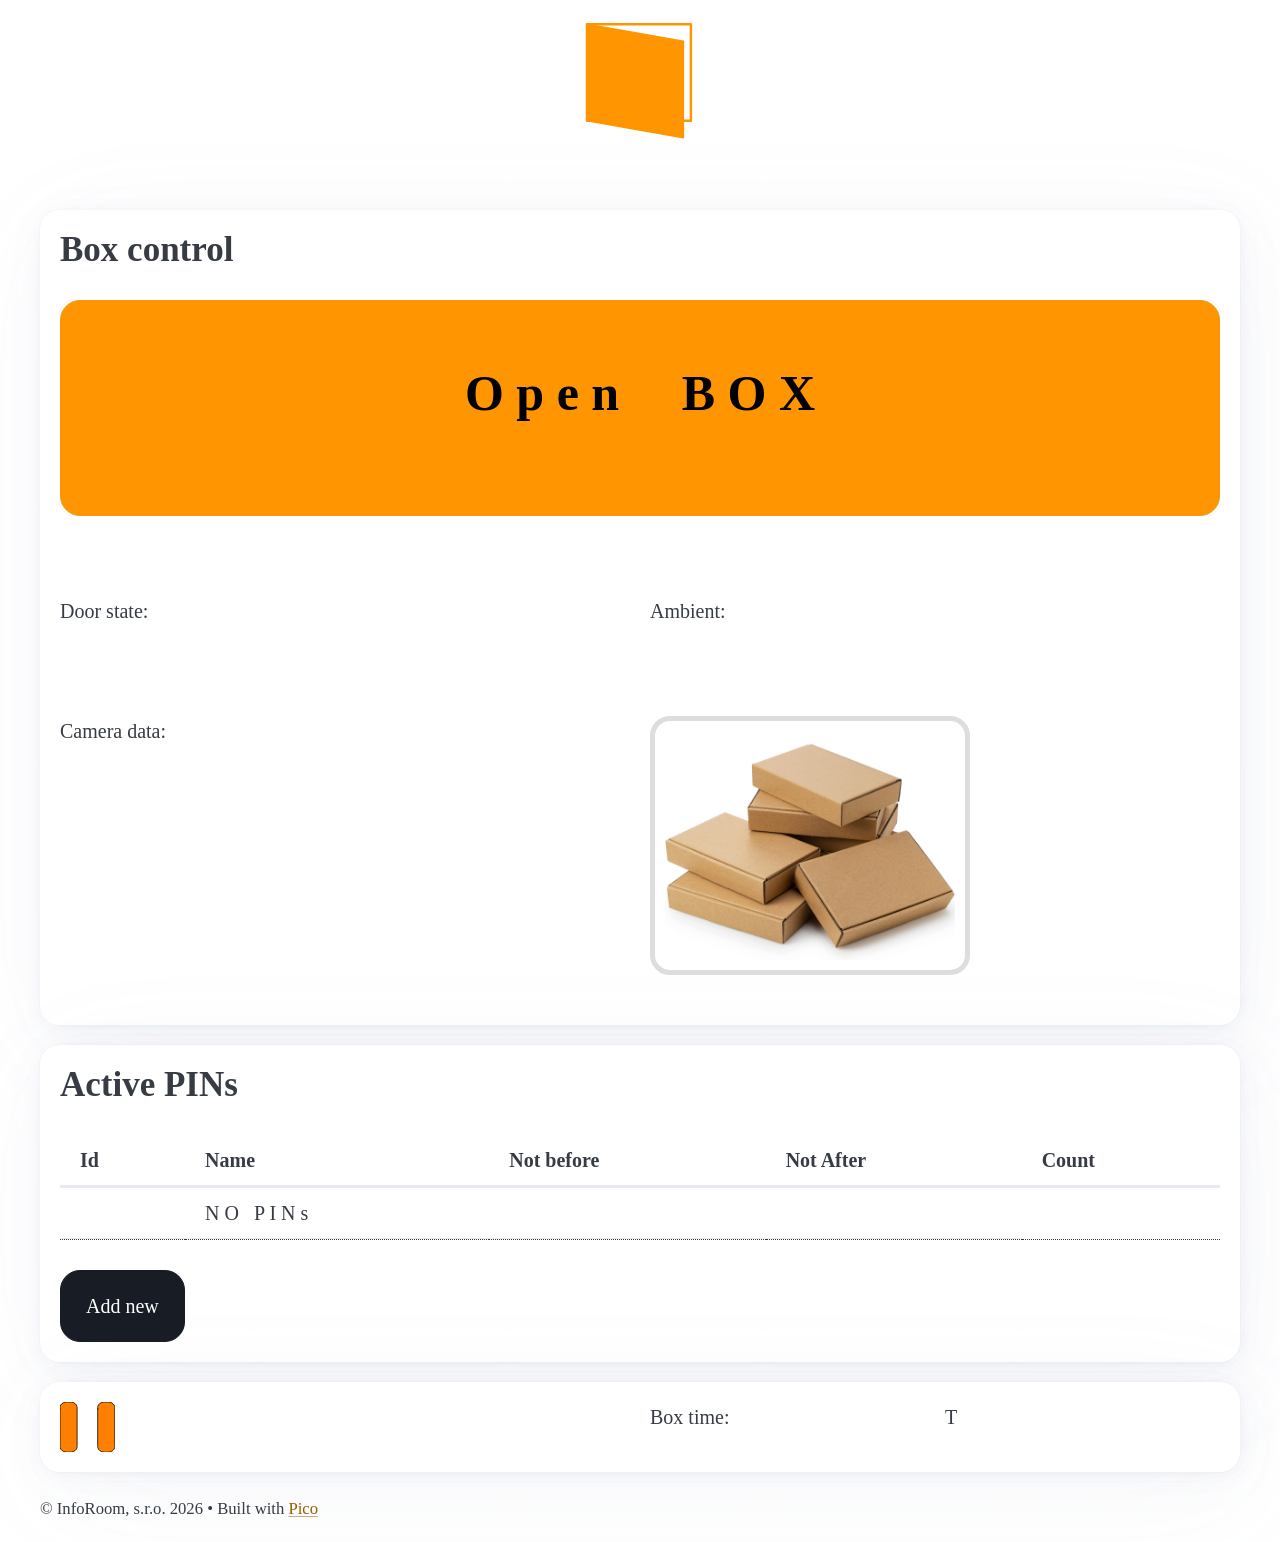
==== UI/index.html @ 1edd1ad0 "UI" ====
<!DOCTYPE html>
<html lang="en">
  <head>
    <meta charset="utf-8">
    <meta name="viewport" content="width=device-width, initial-scale=1">
    <meta name="color-scheme" content="light dark">
    <title>ORANGE box</title>
    <meta name="description" content="Orange box UI v 0.01">
    <link rel="icon" type="image/x-icon" href="./favicon.ico">

    <!-- Pico.css -->
    <link
      rel="stylesheet"
      href="scss/pico.css"
    >

    <style>
        :root {
            --pico-border-radius: 1rem;
            --pico-typography-spacing-vertical: 1.5rem;
            --pico-form-element-spacing-vertical: 1rem;
            --pico-form-element-spacing-horizontal: 1.25rem;
            --pico-font-family: Garamond, serif;
        }
        .camerawindow {
        border: 5px solid #ddd;
        border-radius: 20px;
        padding: 10px;
        width: 320px;
        }
        #pinTable tr td:nth-child(3),
        #pinTable tr th:nth-child(3) {
        display: none;
}
        
 
    </style>
  </head>

  <body>
    <!-- Header -->
    <header class="container">
      <hgroup>
        <center>
        <svg xmlns="http://www.w3.org/2000/svg" width="120" height="120" viewBox="0 0 1080 1080">
            <polygon points="531,906 63,906 63,39 998,39 998,906" fill="none" stroke="rgb(255,149,0)" stroke-width="22" stroke-linejoin="round"/>
            <polygon points="496,982 63,906 63,39 930,192 930,1058" fill="rgb(255,149,0)" stroke="rgb(255,149,0)" stroke-width="15" stroke-linejoin="round"/>
        </svg>

        </center>
      </hgroup>
    </header>
    <!-- ./ Header -->

    <!-- Main -->
    <main class="container">
      <!-- Controls -->
      <section id="Controls">
        <article id="ControlBox">
            <h2>Box control</h2>
			<fieldset id="door_controls"> <! door controls inside only>
            <div class="grid">
			    <button class="primary" data-target="modal-confirm" onclick="toggleModal('modal-confirm')">
                <P style="font-size:3px">&nbsp;</P><P style="font-size:50px"><strong>O&nbsp;p&nbsp;e&nbsp;n&nbsp; &nbsp; &nbsp;B&nbsp;O&nbsp;X</strong></P><P style="font-size:3px">&nbsp;</P>
            </button>
			</div>
			</fieldset>
            <P>&nbsp;</P>
            <div class="grid">
                <div class="grid">
                <P>Door state:</P><P><img id="door_state_closed" src="door_closed.png" hidden alt="Closed"><img id="door_state_open" src="door_open.png" alt="Closed" hidden></P>
                <P>Ambient: </P><P><img id="ambient_state_off" src="light_off.png" hidden alt="Off"><img id="ambient_state_on" src="light_on.png"  hidden alt="Off"></P> 
                </div>
            </div>
            <P>&nbsp;</P>
            <div class="grid">
                <P>Camera data: </P><P><img class="camerawindow" src="camera_mockup.png" width="320"> </P>
            </div>
        </article>
      </section>
      <!-- ./ Controls -->

      <!-- PINs -->
      <section id="tables">
        <article id="pintablearticle">
            <h2>Active PINs</h2>
            <div class="overflow-auto">
            <table role="grid" id="pinTable">
                <col />
                <col />
                <col id="colpin" class="colInvi" />
                <col />
                <col />
                <thead id="pinTableHead">
                <tr> <!--It is necessary to  allign name attribute of columns with id of corresponding modal input-->
                    <th scope="col" name="pinid">Id</th>
                    <th scope="col" name="pinname">Name</th>
                    <th scope="col" name="pinvalue">Value</th>
                    <th scope="col" name="datefrom">Not before</th>
                    <th scope="col" name="dateto">Not After</th>
                    <th scope="col" name="amount">Count</th>
                </tr>
                </thead>
                <tbody id="pinrows" data-tooltip="Click row to show / edit details">
                <tr>
                    <td>&nbsp;</td>
                    <td>N&nbsp;O&nbsp;&nbsp;&nbsp;P&nbsp;I&nbsp;N&nbsp;s</td>
                    <td>&nbsp;</td>
                    <td>&nbsp;</td>
                    <td>&nbsp;</td>
                </tr>  
                </tbody>
            </table>
            </div>
            <button class="contrast" data-target="modal-pin" onclick='toggleModal("modal-pin")'>
              Add new
            </button>

        </article>
      </section>
    <!-- ./ PINs -->

    <!-- TimeBar -->
      <section id="info">
        <article id="pintablearticle">
          <div class="grid">
            <div id="connstate">
              <svg height="50" preserveAspectRatio="xMidYMid meet" xmlns="http://www.w3.org/2000/svg" viewbox="0 0 113 125" id="stateOnline" hidden role="img">
                  <title>Online</title>
                  <path d="m0.00001,14.7645l0,95.87085c0,11.40157 12.62863,18.48738 22.64628,12.70625l83.0655,-47.9348c9.87737,-5.70005 9.87737,-19.71392 0,-25.41397l-83.0655,-47.93509c-10.01765,-5.78091 -22.64628,1.30497 -22.64628,12.70677l0,-0.00001z" stroke="#323232" stroke-width="2" stroke-linecap="round" stroke-linejoin="round" fill="#0c6b0c"/>
              </svg>
              <svg height="50" preserveAspectRatio="xMidYMid meet" xmlns="http://www.w3.org/2000/svg"  viewbox="0 0 137 128" id="stateOffline" hidden role="img">
                  <title>Offline</title>
                  <path fill="#bf0000" stroke-width="2" stroke="#1C274C" d="m0.75,63.75c0,-29.69852 0,-44.54774 9.88517,-53.77384c9.8851,-9.22616 25.79499,-9.22616 57.61483,-9.22616c31.8195,0 47.72992,0 57.61462,9.22616c9.88538,9.2261 9.88538,24.07532 9.88538,53.77384c0,29.6982 0,44.54793 -9.88538,53.77365c-9.8847,9.22635 -25.79512,9.22635 -57.61462,9.22635c-31.81984,0 -47.72972,0 -57.61483,-9.22635c-9.88517,-9.22572 -9.88517,-24.07545 -9.88517,-53.77365z"/>
              </svg>
              <svg height="50" preserveAspectRatio="xMidYMid meet" xmlns="http://www.w3.org/2000/svg" viewbox="0 0 143 130" fill="none"  id="statePause" role="img">
                  <title>Unknown</title>
                    <path fill="#ff7f00" stroke-linejoin="round" stroke-linecap="round" stroke-width="2" stroke="#000000" d="m97.97125,18.10953l0,94.16954c0,3.3662 0,5.04894 0.34201,6.44844c1.40544,5.74724 6.92568,10.24202 13.99208,11.3851c1.72073,0.27816 3.78971,0.27816 7.92855,0.27816c4.13795,0 6.21494,0 7.93567,-0.27816c7.0664,-1.14307 12.58931,-5.63786 13.99475,-11.3851c0.33934,-1.38719 0.33934,-3.05327 0.33934,-6.36007l0,-94.34651c0,-3.30694 0,-4.97577 -0.33934,-6.36289c-1.40544,-5.74717 -6.93191,-10.23652 -13.99831,-11.37966c-1.72073,-0.27838 -3.78971,-0.27838 -7.92855,-0.27838c-4.13884,0 -6.21138,0 -7.93211,0.27838c-7.0664,1.14315 -12.58663,5.6325 -13.99208,11.37966c-0.34201,1.39943 -0.34201,3.08557 -0.34201,6.45148z"/>
                    <path fill="#ff7f00" stroke-linejoin="round" stroke-linecap="round" stroke-width="2" stroke="#000000" d="m0,18.10953l0,94.16954c0,3.3662 0,5.04894 0.34228,6.44844c1.40553,5.74724 6.92532,10.24202 13.99163,11.3851c1.72064,0.27816 3.78988,0.27816 7.92837,0.27816c4.13839,0 6.21556,0 7.93621,-0.27816c7.06631,-1.14307 12.58913,-5.63786 13.99466,-11.3851c0.33925,-1.38719 0.33925,-3.05327 0.33925,-6.36007l0,-94.34651c0,-3.30694 0,-4.97577 -0.33925,-6.36289c-1.40553,-5.74717 -6.93236,-10.23652 -13.99858,-11.37966c-1.72073,-0.27838 -3.78997,-0.27838 -7.92837,-0.27838c-4.13839,0 -6.21164,0 -7.93229,0.27838c-7.06631,1.14315 -12.5861,5.6325 -13.99163,11.37966c-0.34228,1.39943 -0.34228,3.08557 -0.34228,6.45148z"/>
              </svg>
            </div>
            <div id="lastresult"></div>
                    Box time: <div id="boxtime" > T </div>
          </div>
        </article>
      </section>
    <!-- ./ TimeBar -->

      
     
    <!-- Footer -->
    <footer class="container">
      <small>&copy InfoRoom, s.r.o. 2026 • Built with <a href="https://picocss.com">Pico</a>
      
        </small>
    </footer>
    <!-- ./ Footer -->

    <!-- Modal confirm -->
    <dialog id="modal-confirm">
      <article>
        <header>
          <button
            aria-label="Close"
            rel="prev"
            data-target="modal-confirm"
            onclick="toggleModal('modal-confirm')"
          ></button>
          <h3>Really open?</h3>
        </header>
         <form id="confirmForm">
            <div class="grid">
            <input type="hidden" name="_command_" id="_command_" value="opendoor" > <br>
            <input type="hidden" name="doornum" id="doornum" value="0">
            </div>
        <p>
          Be sure there is somebody next to the BOX. You can NOT close it otherwise.
        </p>
		 <div class="grid">
                  <div>
                    <label for="presence">Presence Code</label>
                    <input
                    type="text"
                    name="presence"
                    id="presence"
                    placeholder="Presence code"
                    aria-label="presence presence"
					value="X"
					disabled="true"
                    >
                  </div>
                  <div align="center">
                    <label for="checkbox-presence">Verify Code</label>
                    <input type="checkbox" id="checkbox-presence" name="checkbox-presence" onclick= togglePresence(event) >
                  </div>

                </div>
        <footer>
          <button
            role="button"
            class="secondary"
            data-target="modal-confirm"
            onclick="toggleModal('modal-confirm')"            
          >
            Cancel</button
          ><button autofocus data-target="modal-confirm" id="buttonconfirm" onclick="submitModal(event)">
            Confirm
          </button>
        </form>
        </footer>
      </article>
    </dialog>
    <!-- ./ Modal PIN -->
    <dialog id="modal-pin">
      <article>
        <header>
          <button
            aria-label="Close"
            rel="prev"
            data-target="modal-pin"
            onclick="toggleModal('modal-pin')"
          ></button>
          <h3>PIN details</h3>
        </header>
            <form id="pinForm" autocomplete="off">
                <input type="hidden" name ="_command_", id="_command_" value="set_pin">
                <input type="hidden" name="pinid" id="pinid" value="0">
                <div class="grid">
                  <div>
                    <label for="pinname">PIN name</label>
                    <input
                    type="text"
                    name="pinname"
                    id="pinname"
                    placeholder="PIN name"
                    aria-label="name name"
                    required
                    >
                  </div>
                  <div>
                    <label for="pinvalue">PIN value</label>
                    <input
                    type="number"
                    maxlength="8"
                    id = "pinvalue";
                    name="pinvalue"
                    placeholder="PIN value"
                    aria-label="PIN value"
                    required
                    >
                  </div>
                </div>
                <div class="grid">
                  <div>
                    <label for="amount">Use #</label>
                    <input
                    type="number"
                    name="amount"
                    id="amount"
                    min="-1"
                    max="99"
                    placeholder="1"
                    aria-label="Amount"
                    aria-invalid=""
                    value="-1"
                    disabled
                    required
                    >
                  </div>
                  <div align="center">
                    <label for="checkbox-unlimited">Unlimited</label>
                    <input type="checkbox" id="checkbox-unlimited" name="checkbox-unlimited" onclick= toggleCount(event) checked>
                  </div>
                  <div>
                    <label for="btnpropose">&nbsp;</label>
                    <button  class="contrast" type="button" id="btnpropose" onclick="getPin(event)">Propose</button>
                  </div>
                </div>
                <div class="grid">
                  <div>
                    <label for="datefrom">Not before</label>
                    <input
                    type="date"
                    name="date from"
                    id="datefrom"
                    placeholder="Date from"
                    aria-label="Date from"
                    autocomplete="date"
                    >
                  </div>
                  <div>
                    <label for="dateto">Not after</label>
                    <input
                    type="date"
                    name="date to"
                    id="dateto"
                    placeholder="Date to"
                    aria-label="Date to"
                    autocomplete="date"
                    >
                  </div>
                </div>
                <!--<button type="submit">Subscribe</button>-->
                <div class="grid">
                <button id="savebutton" type="button" data-target="modal-pin" onclick="submitModal(event)">Save</button>
                <button id="deletebutton" type="button" data-target="modal-pin" onclick="submitModal(event)" class="secondary">Delete</button>
                <button id="cancelbutton" type="button" autofocus data-target="modal-pin" onclick="toggleModal('modal-pin')" class="secondary">Cancel</button>
                </div>
            </form>
        </article>
    </dialog>
	<!-- ./ Modal Code -->
	<dialog id="modal-code">
      <article>
        <header>
          <button
            aria-label="Close"
            rel="prev"
            data-target="modal-code"
            onclick="toggleModal('modal-code')"
          ></button>
          <h3>PIN details</h3>
        </header>
            <form id="codeForm" autocomplete="off">
                <input type="hidden" name ="_command_", id="_command_" value="set_code">
                <input type="hidden" name="codeid" id="codeid" value="0">
                <div class="grid">
                  <div>
                    <label for="pinname">Code name</label>
                    <input
                    type="text"
                    name="pinname"
                    id="pinname"
                    placeholder="PIN name"
                    aria-label="name name"
                    required
                    >
                  </div>
                  <div>
                    <label for="pinvalue">Code value</label>
                    <input
                    type="number"
                    maxlength="8"
                    id = "pinvalue";
                    name="pinvalue"
                    placeholder="PIN value"
                    aria-label="PIN value"
                    required
                    >
                  </div>
                </div>
                <div class="grid">
                  <div>
                    <label for="datefrom">Not before</label>
                    <input
                    type="date"
                    name="date from"
                    id="datefrom"
                    placeholder="Date from"
                    aria-label="Date from"
                    autocomplete="date"
                    >
                  </div>
                  <div>
                    <label for="dateto">Not after</label>
                    <input
                    type="date"
                    name="date to"
                    id="dateto"
                    placeholder="Date to"
                    aria-label="Date to"
                    autocomplete="date"
                    >
                  </div>
                </div>
                <!--<button type="submit">Subscribe</button>-->
                <div class="grid">
                <button id="savebutton" type="button" data-target="modal-code" onclick="submitModal(event)">Save</button>
                <button id="deletebutton" type="button" data-target="modal-code" onclick="submitModal(event)" class="secondary">Delete</button>
                <button id="cancelbutton" type="button" autofocus data-target="modal-pin" onclick="toggleModal('modal-code')" class="secondary">Cancel</button>
                </div>
            </form>
        </article>
    </dialog>

    
    <!-- Mechanize -->
    <script src="js/modal.js"></script>
    <script src="js/pingenerator.js"></script>
    <script src="js/clicktable.js"></script>
    <script src="js/websoc.js"></script>
    <script>
        const pinsInTable = 15;
        const connIds = ["stateOffline", "statePause", "stateOnline"];
		const 
        let doorState = 0;
        let lastConnectionState = 1;
        const checkboxUnlimited = document.getElementById("checkbox-unlimited");
		const checkboxPresence = document.getElementById("checkbox-presence");
		
        let pinForm = document.forms["pinForm"];
        const deadTimeout = 80;       //seconds from last messsage
        const unknownTimeout = 40;       //seconds from last messsage
        var boxClockDrift = 0;
        const dateFormat = "YYYY-MM-DD hh:mm";
		const pinType = ["ctPin", "ctCode"];

      function connectionCheck () {
        let currentDelay = Date.now() - lastContact;
        let newConnectionState = connectionState;
        if ( newConnectionState < 2 && currentDelay > unknownTimeout * 1000 ){
          newConnectionState = 1;
        }
        if ( currentDelay  > deadTimeout * 1000 ){
          newConnectionState = 0;
        }
        console.log("ConCheck: " + newConnectionState + " / " + lastContact);
        if ( newConnectionState != lastConnectionState) {
          lastConnectionState = newConnectionState;
          for (let idx = 0; idx < connIds.length; idx++){
            console.log("-->" + connIds[idx]);
            if (idx == newConnectionState) {
                console.log ("==> " +  connIds[idx])
                document.getElementById(connIds[idx]).removeAttribute('hidden');
            } else {
               document.getElementById(connIds[idx]).setAttribute('hidden', true);
            }
          }
        }
      }
      function stateUpdater () {
        connectionCheck();
		boxClockDrift = 0;
        for (let idx = 0; idx < driftPoolLength; idx++){
          boxClockDrift = boxClockDrift + driftPool[idx];
        }
		boxClockDrift = boxClockDrift / driftPoolLength;
        const hDate = new Date( Date.now() + boxClockDrift );
        const year = hDate.getFullYear();
        const month = String(hDate.getMonth() + 1).padStart(2, '0'); // 0-based → 1-based, pad with leading zero
        const day = String(hDate.getDate()).padStart(2, '0');
        const hours = String(hDate.getHours()).padStart(2, '0');
        const minutes = String(hDate.getMinutes()).padStart(2, '0');
        const seconds = String(hDate.getSeconds()).padStart(2, '0');
        var bDate = 
          dateFormat.replace('YYYY', year)
            .replace('MM', month)
            .replace('DD', day)
            .replace('hh', hours)
            .replace('mm', minutes) // Note: 'MM' is reused for minutes (matches common formatting)
            .replace('SS', seconds);
        document.getElementById("boxtime").innerHTML= bDate;
      }

      function getCreds (firstCredId, credCount, type) {		
        const data = {};  
        data["pinId"] = firstCredId;
        data["pinCount"] = credCount;
		data["pinType"]= pinType[type];
        postFormData(data, "get_pins");        
      }
      function getPinPager (actPinId, pinCount) {
        const data = {};  
        data["pinId"] = actPinId;
        data["pinCount"] = pinCount;
        postFormData(data, "get_pager");
      }
      function getDoorState (doorNum) {
        const data = {};  
        data["doornum"] = doorNum;
        postFormData(data, "get_door");
      }
      function getAmbientState (lightNum) {
        const data = {};  
        data["lightId"] = lightNum;
        postFormData(data, "get_ambient");
      }
      function getStatusContent () {
        const data = {};  
        data["dummy"] = "-"
        postFormData(data, "get_status");
      }

      // Disables/enables Count input according to Unlimitewd checkbox
      function toggleCount(event){
        unlimitedState = !checkboxUnlimited.checked;
        if (unlimitedState) {
          document.getElementById('amount').disabled = false;
          document.getElementById('amount').value = "1";
        } else {
          document.getElementById('amount').disabled = true;
          document.getElementById('amount').value = "-1";
        };
      }
      function togglePresence(event){
		verifyPresence = checkboxPresence.checked;
        if (verifyPresence) {
          document.getElementById('presence').disabled = false;
          document.getElementById('presence').value = "";
        } else {
          document.getElementById('presence').disabled = true;
          document.getElementById('presence').value = "X";
        };
      }

                 
      function initializePage(){
        getCreds(0, pinsInTable, 1);
		getCreds(0, pinsInTable, 2);
        getPinPager(0,pinsInTable);
        getDoorState(0);
        getAmbientState(0);
        getStatusContent();
        addRowHandlers();
        window.setInterval (stateUpdater, 2000);
      };

      window.onload=initializePage();
      
    </script>
  </body>
</html>
---- UI/scss/pico.css ----
@charset "UTF-8";
/*!
 * Pico CSS ✨ v2.1.1 (https://picocss.com)
 * Copyright 2019-2025 - Licensed under MIT
 */
/**
 * Styles
 */
:root,
:host {
  --pico-font-family-emoji: "Apple Color Emoji", "Segoe UI Emoji", "Segoe UI Symbol", "Noto Color Emoji";
  --pico-font-family-sans-serif: system-ui, "Segoe UI", Roboto, Oxygen, Ubuntu, Cantarell, Helvetica, Arial, "Helvetica Neue", sans-serif, var(--pico-font-family-emoji);
  --pico-font-family-monospace: ui-monospace, SFMono-Regular, "SF Mono", Menlo, Consolas, "Liberation Mono", monospace, var(--pico-font-family-emoji);
  --pico-font-family: var(--pico-font-family-sans-serif);
  --pico-line-height: 1.5;
  --pico-font-weight: 400;
  --pico-font-size: 100%;
  --pico-text-underline-offset: 0.1rem;
  --pico-border-radius: 0.25rem;
  --pico-border-width: 0.0625rem;
  --pico-outline-width: 0.125rem;
  --pico-transition: 0.2s ease-in-out;
  --pico-spacing: 1rem;
  --pico-typography-spacing-vertical: 1rem;
  --pico-block-spacing-vertical: var(--pico-spacing);
  --pico-block-spacing-horizontal: var(--pico-spacing);
  --pico-grid-column-gap: var(--pico-spacing);
  --pico-grid-row-gap: var(--pico-spacing);
  --pico-form-element-spacing-vertical: 0.75rem;
  --pico-form-element-spacing-horizontal: 1rem;
  --pico-group-box-shadow: 0 0 0 rgba(0, 0, 0, 0);
  --pico-group-box-shadow-focus-with-button: 0 0 0 var(--pico-outline-width) var(--pico-primary-focus);
  --pico-group-box-shadow-focus-with-input: 0 0 0 0.0625rem var(--pico-form-element-border-color);
  --pico-modal-overlay-backdrop-filter: blur(0.375rem);
  --pico-nav-element-spacing-vertical: 1rem;
  --pico-nav-element-spacing-horizontal: 0.5rem;
  --pico-nav-link-spacing-vertical: 0.5rem;
  --pico-nav-link-spacing-horizontal: 0.5rem;
  --pico-nav-breadcrumb-divider: ">";
  --pico-icon-checkbox: url("data:image/svg+xml,%3Csvg xmlns='http://www.w3.org/2000/svg' width='24' height='24' viewBox='0 0 24 24' fill='none' stroke='rgb(255, 255, 255)' stroke-width='4' stroke-linecap='round' stroke-linejoin='round'%3E%3Cpolyline points='20 6 9 17 4 12'%3E%3C/polyline%3E%3C/svg%3E");
  --pico-icon-minus: url("data:image/svg+xml,%3Csvg xmlns='http://www.w3.org/2000/svg' width='24' height='24' viewBox='0 0 24 24' fill='none' stroke='rgb(255, 255, 255)' stroke-width='4' stroke-linecap='round' stroke-linejoin='round'%3E%3Cline x1='5' y1='12' x2='19' y2='12'%3E%3C/line%3E%3C/svg%3E");
  --pico-icon-chevron: url("data:image/svg+xml,%3Csvg xmlns='http://www.w3.org/2000/svg' width='24' height='24' viewBox='0 0 24 24' fill='none' stroke='rgb(136, 145, 164)' stroke-width='2' stroke-linecap='round' stroke-linejoin='round'%3E%3Cpolyline points='6 9 12 15 18 9'%3E%3C/polyline%3E%3C/svg%3E");
  --pico-icon-date: url("data:image/svg+xml,%3Csvg xmlns='http://www.w3.org/2000/svg' width='24' height='24' viewBox='0 0 24 24' fill='none' stroke='rgb(136, 145, 164)' stroke-width='2' stroke-linecap='round' stroke-linejoin='round'%3E%3Crect x='3' y='4' width='18' height='18' rx='2' ry='2'%3E%3C/rect%3E%3Cline x1='16' y1='2' x2='16' y2='6'%3E%3C/line%3E%3Cline x1='8' y1='2' x2='8' y2='6'%3E%3C/line%3E%3Cline x1='3' y1='10' x2='21' y2='10'%3E%3C/line%3E%3C/svg%3E");
  --pico-icon-time: url("data:image/svg+xml,%3Csvg xmlns='http://www.w3.org/2000/svg' width='24' height='24' viewBox='0 0 24 24' fill='none' stroke='rgb(136, 145, 164)' stroke-width='2' stroke-linecap='round' stroke-linejoin='round'%3E%3Ccircle cx='12' cy='12' r='10'%3E%3C/circle%3E%3Cpolyline points='12 6 12 12 16 14'%3E%3C/polyline%3E%3C/svg%3E");
  --pico-icon-close: url("data:image/svg+xml,%3Csvg xmlns='http://www.w3.org/2000/svg' width='24' height='24' viewBox='0 0 24 24' fill='none' stroke='rgb(136, 145, 164)' stroke-width='3' stroke-linecap='round' stroke-linejoin='round'%3E%3Cline x1='18' y1='6' x2='6' y2='18'%3E%3C/line%3E%3Cline x1='6' y1='6' x2='18' y2='18'%3E%3C/line%3E%3C/svg%3E");
  --pico-icon-loading: url("data:image/svg+xml,%3Csvg fill='none' height='24' width='24' viewBox='0 0 24 24' xmlns='http://www.w3.org/2000/svg' %3E%3Cstyle%3E g %7B animation: rotate 2s linear infinite; transform-origin: center center; %7D circle %7B stroke-dasharray: 75,100; stroke-dashoffset: -5; animation: dash 1.5s ease-in-out infinite; stroke-linecap: round; %7D @keyframes rotate %7B 0%25 %7B transform: rotate(0deg); %7D 100%25 %7B transform: rotate(360deg); %7D %7D @keyframes dash %7B 0%25 %7B stroke-dasharray: 1,100; stroke-dashoffset: 0; %7D 50%25 %7B stroke-dasharray: 44.5,100; stroke-dashoffset: -17.5; %7D 100%25 %7B stroke-dasharray: 44.5,100; stroke-dashoffset: -62; %7D %7D %3C/style%3E%3Cg%3E%3Ccircle cx='12' cy='12' r='10' fill='none' stroke='rgb(136, 145, 164)' stroke-width='4' /%3E%3C/g%3E%3C/svg%3E");
}
@media (min-width: 576px) {
  :root,
  :host {
    --pico-font-size: 106.25%;
  }
}
@media (min-width: 768px) {
  :root,
  :host {
    --pico-font-size: 112.5%;
  }
}
@media (min-width: 1024px) {
  :root,
  :host {
    --pico-font-size: 118.75%;
  }
}
@media (min-width: 1280px) {
  :root,
  :host {
    --pico-font-size: 125%;
  }
}
@media (min-width: 1536px) {
  :root,
  :host {
    --pico-font-size: 131.25%;
  }
}

a {
  --pico-text-decoration: underline;
}
a.secondary, a.contrast {
  --pico-text-decoration: underline;
}

small {
  --pico-font-size: 0.875em;
}

h1,
h2,
h3,
h4,
h5,
h6 {
  --pico-font-weight: 700;
}

h1 {
  --pico-font-size: 2rem;
  --pico-line-height: 1.125;
  --pico-typography-spacing-top: 3rem;
}

h2 {
  --pico-font-size: 1.75rem;
  --pico-line-height: 1.15;
  --pico-typography-spacing-top: 2.625rem;
}

h3 {
  --pico-font-size: 1.5rem;
  --pico-line-height: 1.175;
  --pico-typography-spacing-top: 2.25rem;
}

h4 {
  --pico-font-size: 1.25rem;
  --pico-line-height: 1.2;
  --pico-typography-spacing-top: 1.874rem;
}

h5 {
  --pico-font-size: 1.125rem;
  --pico-line-height: 1.225;
  --pico-typography-spacing-top: 1.6875rem;
}

h6 {
  --pico-font-size: 1rem;
  --pico-line-height: 1.25;
  --pico-typography-spacing-top: 1.5rem;
}

thead th,
thead td,
tfoot th,
tfoot td {
  --pico-font-weight: 600;
  --pico-border-width: 0.1875rem;
}

input:not([type=submit],
[type=button],
[type=reset],
[type=checkbox],
[type=radio],
[type=file]),
:where(select, textarea) {
  --pico-outline-width: 0.0625rem;
}

[type=search] {
  --pico-border-radius: 5rem;
}

[type=checkbox],
[type=radio] {
  --pico-border-width: 0.125rem;
}

[type=checkbox][role=switch] {
  --pico-border-width: 0.1875rem;
}

[role=search] {
  --pico-border-radius: 5rem;
}

[role=search]:has(button.secondary:focus,
[type=submit].secondary:focus,
[type=button].secondary:focus,
[role=button].secondary:focus),
[role=group]:has(button.secondary:focus,
[type=submit].secondary:focus,
[type=button].secondary:focus,
[role=button].secondary:focus) {
  --pico-group-box-shadow-focus-with-button: 0 0 0 var(--pico-outline-width) var(--pico-secondary-focus);
}
[role=search]:has(button.contrast:focus,
[type=submit].contrast:focus,
[type=button].contrast:focus,
[role=button].contrast:focus),
[role=group]:has(button.contrast:focus,
[type=submit].contrast:focus,
[type=button].contrast:focus,
[role=button].contrast:focus) {
  --pico-group-box-shadow-focus-with-button: 0 0 0 var(--pico-outline-width) var(--pico-contrast-focus);
}
[role=search] button,
[role=search] [type=submit],
[role=search] [type=button],
[role=search] [role=button],
[role=group] button,
[role=group] [type=submit],
[role=group] [type=button],
[role=group] [role=button] {
  --pico-form-element-spacing-horizontal: 2rem;
}

details summary[role=button]:not(.outline)::after {
  filter: brightness(0) invert(1);
}

[aria-busy=true]:not(input, select, textarea):is(button, [type=submit], [type=button], [type=reset], [role=button]):not(.outline)::before {
  filter: brightness(0) invert(0);
}

/**
 * Color schemes
 */
[data-theme=light],
:root:not([data-theme=dark]),
:host(:not([data-theme=dark])) {
  color-scheme: light;
  --pico-background-color: #fff;
  --pico-color: #373c44;
  --pico-text-selection-color: rgba(210, 122, 1, 0.25);
  --pico-muted-color: #646b79;
  --pico-muted-border-color: rgb(231, 234, 239.5);
  --pico-primary: #9c5900;
  --pico-primary-background: #ff9500;
  --pico-primary-border: var(--pico-primary-background);
  --pico-primary-underline: rgba(156, 89, 0, 0.5);
  --pico-primary-hover: #7a4400;
  --pico-primary-hover-background: #e48500;
  --pico-primary-hover-border: var(--pico-primary-hover-background);
  --pico-primary-hover-underline: var(--pico-primary-hover);
  --pico-primary-focus: rgba(210, 122, 1, 0.5);
  --pico-primary-inverse: #000;
  --pico-secondary: #5d6b89;
  --pico-secondary-background: #525f7a;
  --pico-secondary-border: var(--pico-secondary-background);
  --pico-secondary-underline: rgba(93, 107, 137, 0.5);
  --pico-secondary-hover: #48536b;
  --pico-secondary-hover-background: #48536b;
  --pico-secondary-hover-border: var(--pico-secondary-hover-background);
  --pico-secondary-hover-underline: var(--pico-secondary-hover);
  --pico-secondary-focus: rgba(93, 107, 137, 0.25);
  --pico-secondary-inverse: #fff;
  --pico-contrast: #181c25;
  --pico-contrast-background: #181c25;
  --pico-contrast-border: var(--pico-contrast-background);
  --pico-contrast-underline: rgba(24, 28, 37, 0.5);
  --pico-contrast-hover: #000;
  --pico-contrast-hover-background: #000;
  --pico-contrast-hover-border: var(--pico-contrast-hover-background);
  --pico-contrast-hover-underline: var(--pico-secondary-hover);
  --pico-contrast-focus: rgba(93, 107, 137, 0.25);
  --pico-contrast-inverse: #fff;
  --pico-box-shadow: 0.0145rem 0.029rem 0.174rem rgba(129, 145, 181, 0.01698), 0.0335rem 0.067rem 0.402rem rgba(129, 145, 181, 0.024), 0.0625rem 0.125rem 0.75rem rgba(129, 145, 181, 0.03), 0.1125rem 0.225rem 1.35rem rgba(129, 145, 181, 0.036), 0.2085rem 0.417rem 2.502rem rgba(129, 145, 181, 0.04302), 0.5rem 1rem 6rem rgba(129, 145, 181, 0.06), 0 0 0 0.0625rem rgba(129, 145, 181, 0.015);
  --pico-h1-color: #2d3138;
  --pico-h2-color: #373c44;
  --pico-h3-color: #424751;
  --pico-h4-color: #4d535e;
  --pico-h5-color: #5c6370;
  --pico-h6-color: #646b79;
  --pico-mark-background-color: rgb(252.5, 230.5, 191.5);
  --pico-mark-color: #0f1114;
  --pico-ins-color: rgb(28.5, 105.5, 84);
  --pico-del-color: rgb(136, 56.5, 53);
  --pico-blockquote-border-color: var(--pico-muted-border-color);
  --pico-blockquote-footer-color: var(--pico-muted-color);
  --pico-button-box-shadow: 0 0 0 rgba(0, 0, 0, 0);
  --pico-button-hover-box-shadow: 0 0 0 rgba(0, 0, 0, 0);
  --pico-table-border-color: var(--pico-muted-border-color);
  --pico-table-row-stripped-background-color: rgba(111, 120, 135, 0.0375);
  --pico-form-element-background-color: rgb(251, 251.5, 252.25);
  --pico-form-element-selected-background-color: #dfe3eb;
  --pico-form-element-border-color: #cfd5e2;
  --pico-form-element-color: #23262c;
  --pico-form-element-placeholder-color: var(--pico-muted-color);
  --pico-form-element-active-background-color: #fff;
  --pico-form-element-active-border-color: var(--pico-primary-border);
  --pico-form-element-focus-color: var(--pico-primary-border);
  --pico-form-element-disabled-opacity: 0.5;
  --pico-form-element-invalid-border-color: rgb(183.5, 105.5, 106.5);
  --pico-form-element-invalid-active-border-color: rgb(200.25, 79.25, 72.25);
  --pico-form-element-invalid-focus-color: var(--pico-form-element-invalid-active-border-color);
  --pico-form-element-valid-border-color: rgb(76, 154.5, 137.5);
  --pico-form-element-valid-active-border-color: rgb(39, 152.75, 118.75);
  --pico-form-element-valid-focus-color: var(--pico-form-element-valid-active-border-color);
  --pico-switch-background-color: #bfc7d9;
  --pico-switch-checked-background-color: var(--pico-primary-background);
  --pico-switch-color: #fff;
  --pico-switch-thumb-box-shadow: 0 0 0.5rem rgba(0, 0, 0, 0.25);
  --pico-range-border-color: #dfe3eb;
  --pico-range-active-border-color: #bfc7d9;
  --pico-range-thumb-border-color: var(--pico-background-color);
  --pico-range-thumb-color: var(--pico-secondary-background);
  --pico-range-thumb-active-color: var(--pico-primary-background);
  --pico-accordion-border-color: var(--pico-muted-border-color);
  --pico-accordion-active-summary-color: var(--pico-primary-hover);
  --pico-accordion-close-summary-color: var(--pico-color);
  --pico-accordion-open-summary-color: var(--pico-muted-color);
  --pico-card-background-color: var(--pico-background-color);
  --pico-card-border-color: var(--pico-muted-border-color);
  --pico-card-box-shadow: var(--pico-box-shadow);
  --pico-card-sectioning-background-color: rgb(251, 251.5, 252.25);
  --pico-loading-spinner-opacity: 0.5;
  --pico-modal-overlay-background-color: rgba(232, 234, 237, 0.75);
  --pico-tooltip-background-color: var(--pico-contrast-background);
  --pico-tooltip-color: var(--pico-contrast-inverse);
  --pico-icon-valid: url("data:image/svg+xml,%3Csvg xmlns='http://www.w3.org/2000/svg' width='24' height='24' viewBox='0 0 24 24' fill='none' stroke='rgb(76, 154.5, 137.5)' stroke-width='2' stroke-linecap='round' stroke-linejoin='round'%3E%3Cpolyline points='20 6 9 17 4 12'%3E%3C/polyline%3E%3C/svg%3E");
  --pico-icon-invalid: url("data:image/svg+xml,%3Csvg xmlns='http://www.w3.org/2000/svg' width='24' height='24' viewBox='0 0 24 24' fill='none' stroke='rgb(200.25, 79.25, 72.25)' stroke-width='2' stroke-linecap='round' stroke-linejoin='round'%3E%3Ccircle cx='12' cy='12' r='10'%3E%3C/circle%3E%3Cline x1='12' y1='8' x2='12' y2='12'%3E%3C/line%3E%3Cline x1='12' y1='16' x2='12.01' y2='16'%3E%3C/line%3E%3C/svg%3E");
}
[data-theme=light] input:is([type=submit],
[type=button],
[type=reset],
[type=checkbox],
[type=radio],
[type=file]),
:root:not([data-theme=dark]) input:is([type=submit],
[type=button],
[type=reset],
[type=checkbox],
[type=radio],
[type=file]),
:host(:not([data-theme=dark])) input:is([type=submit],
[type=button],
[type=reset],
[type=checkbox],
[type=radio],
[type=file]) {
  --pico-form-element-focus-color: var(--pico-primary-focus);
}

@media only screen and (prefers-color-scheme: dark) {
  :root:not([data-theme]),
  :host(:not([data-theme])) {
    color-scheme: dark;
    --pico-background-color: rgb(19, 22.5, 30.5);
    --pico-color: #c2c7d0;
    --pico-text-selection-color: rgba(228, 133, 0, 0.1875);
    --pico-muted-color: #7b8495;
    --pico-muted-border-color: #202632;
    --pico-primary: #e48500;
    --pico-primary-background: #ff9500;
    --pico-primary-border: var(--pico-primary-background);
    --pico-primary-underline: rgba(228, 133, 0, 0.5);
    --pico-primary-hover: #ffa23a;
    --pico-primary-hover-background: #ffa23a;
    --pico-primary-hover-border: var(--pico-primary-hover-background);
    --pico-primary-hover-underline: var(--pico-primary-hover);
    --pico-primary-focus: rgba(228, 133, 0, 0.375);
    --pico-primary-inverse: #000;
    --pico-secondary: #969eaf;
    --pico-secondary-background: #525f7a;
    --pico-secondary-border: var(--pico-secondary-background);
    --pico-secondary-underline: rgba(150, 158, 175, 0.5);
    --pico-secondary-hover: #b3b9c5;
    --pico-secondary-hover-background: #5d6b89;
    --pico-secondary-hover-border: var(--pico-secondary-hover-background);
    --pico-secondary-hover-underline: var(--pico-secondary-hover);
    --pico-secondary-focus: rgba(144, 158, 190, 0.25);
    --pico-secondary-inverse: #fff;
    --pico-contrast: #dfe3eb;
    --pico-contrast-background: #eff1f4;
    --pico-contrast-border: var(--pico-contrast-background);
    --pico-contrast-underline: rgba(223, 227, 235, 0.5);
    --pico-contrast-hover: #fff;
    --pico-contrast-hover-background: #fff;
    --pico-contrast-hover-border: var(--pico-contrast-hover-background);
    --pico-contrast-hover-underline: var(--pico-contrast-hover);
    --pico-contrast-focus: rgba(207, 213, 226, 0.25);
    --pico-contrast-inverse: #000;
    --pico-box-shadow: 0.0145rem 0.029rem 0.174rem rgba(7, 8.5, 12, 0.01698), 0.0335rem 0.067rem 0.402rem rgba(7, 8.5, 12, 0.024), 0.0625rem 0.125rem 0.75rem rgba(7, 8.5, 12, 0.03), 0.1125rem 0.225rem 1.35rem rgba(7, 8.5, 12, 0.036), 0.2085rem 0.417rem 2.502rem rgba(7, 8.5, 12, 0.04302), 0.5rem 1rem 6rem rgba(7, 8.5, 12, 0.06), 0 0 0 0.0625rem rgba(7, 8.5, 12, 0.015);
    --pico-h1-color: #f0f1f3;
    --pico-h2-color: #e0e3e7;
    --pico-h3-color: #c2c7d0;
    --pico-h4-color: #b3b9c5;
    --pico-h5-color: #a4acba;
    --pico-h6-color: #8891a4;
    --pico-mark-background-color: #014063;
    --pico-mark-color: #fff;
    --pico-ins-color: #62af9a;
    --pico-del-color: rgb(205.5, 126, 123);
    --pico-blockquote-border-color: var(--pico-muted-border-color);
    --pico-blockquote-footer-color: var(--pico-muted-color);
    --pico-button-box-shadow: 0 0 0 rgba(0, 0, 0, 0);
    --pico-button-hover-box-shadow: 0 0 0 rgba(0, 0, 0, 0);
    --pico-table-border-color: var(--pico-muted-border-color);
    --pico-table-row-stripped-background-color: rgba(111, 120, 135, 0.0375);
    --pico-form-element-background-color: rgb(28, 33, 43.5);
    --pico-form-element-selected-background-color: #2a3140;
    --pico-form-element-border-color: #2a3140;
    --pico-form-element-color: #e0e3e7;
    --pico-form-element-placeholder-color: #8891a4;
    --pico-form-element-active-background-color: rgb(26, 30.5, 40.25);
    --pico-form-element-active-border-color: var(--pico-primary-border);
    --pico-form-element-focus-color: var(--pico-primary-border);
    --pico-form-element-disabled-opacity: 0.5;
    --pico-form-element-invalid-border-color: rgb(149.5, 74, 80);
    --pico-form-element-invalid-active-border-color: rgb(183.25, 63.5, 59);
    --pico-form-element-invalid-focus-color: var(--pico-form-element-invalid-active-border-color);
    --pico-form-element-valid-border-color: #2a7b6f;
    --pico-form-element-valid-active-border-color: rgb(22, 137, 105.5);
    --pico-form-element-valid-focus-color: var(--pico-form-element-valid-active-border-color);
    --pico-switch-background-color: #333c4e;
    --pico-switch-checked-background-color: var(--pico-primary-background);
    --pico-switch-color: #fff;
    --pico-switch-thumb-box-shadow: 0 0 0.5rem rgba(0, 0, 0, 0.25);
    --pico-range-border-color: #202632;
    --pico-range-active-border-color: #2a3140;
    --pico-range-thumb-border-color: var(--pico-background-color);
    --pico-range-thumb-color: var(--pico-secondary-background);
    --pico-range-thumb-active-color: var(--pico-primary-background);
    --pico-accordion-border-color: var(--pico-muted-border-color);
    --pico-accordion-active-summary-color: var(--pico-primary-hover);
    --pico-accordion-close-summary-color: var(--pico-color);
    --pico-accordion-open-summary-color: var(--pico-muted-color);
    --pico-card-background-color: #181c25;
    --pico-card-border-color: var(--pico-card-background-color);
    --pico-card-box-shadow: var(--pico-box-shadow);
    --pico-card-sectioning-background-color: rgb(26, 30.5, 40.25);
    --pico-loading-spinner-opacity: 0.5;
    --pico-modal-overlay-background-color: rgba(7.5, 8.5, 10, 0.75);
    --pico-tooltip-background-color: var(--pico-contrast-background);
    --pico-tooltip-color: var(--pico-contrast-inverse);
    --pico-icon-valid: url("data:image/svg+xml,%3Csvg xmlns='http://www.w3.org/2000/svg' width='24' height='24' viewBox='0 0 24 24' fill='none' stroke='rgb(42, 123, 111)' stroke-width='2' stroke-linecap='round' stroke-linejoin='round'%3E%3Cpolyline points='20 6 9 17 4 12'%3E%3C/polyline%3E%3C/svg%3E");
    --pico-icon-invalid: url("data:image/svg+xml,%3Csvg xmlns='http://www.w3.org/2000/svg' width='24' height='24' viewBox='0 0 24 24' fill='none' stroke='rgb(149.5, 74, 80)' stroke-width='2' stroke-linecap='round' stroke-linejoin='round'%3E%3Ccircle cx='12' cy='12' r='10'%3E%3C/circle%3E%3Cline x1='12' y1='8' x2='12' y2='12'%3E%3C/line%3E%3Cline x1='12' y1='16' x2='12.01' y2='16'%3E%3C/line%3E%3C/svg%3E");
  }
  :root:not([data-theme]) input:is([type=submit],
  [type=button],
  [type=reset],
  [type=checkbox],
  [type=radio],
  [type=file]),
  :host(:not([data-theme])) input:is([type=submit],
  [type=button],
  [type=reset],
  [type=checkbox],
  [type=radio],
  [type=file]) {
    --pico-form-element-focus-color: var(--pico-primary-focus);
  }
  :root:not([data-theme]) details summary[role=button].contrast:not(.outline)::after,
  :host(:not([data-theme])) details summary[role=button].contrast:not(.outline)::after {
    filter: brightness(0);
  }
  :root:not([data-theme]) [aria-busy=true]:not(input, select, textarea).contrast:is(button,
  [type=submit],
  [type=button],
  [type=reset],
  [role=button]):not(.outline)::before,
  :host(:not([data-theme])) [aria-busy=true]:not(input, select, textarea).contrast:is(button,
  [type=submit],
  [type=button],
  [type=reset],
  [role=button]):not(.outline)::before {
    filter: brightness(0);
  }
}
[data-theme=dark] {
  color-scheme: dark;
  --pico-background-color: rgb(19, 22.5, 30.5);
  --pico-color: #c2c7d0;
  --pico-text-selection-color: rgba(228, 133, 0, 0.1875);
  --pico-muted-color: #7b8495;
  --pico-muted-border-color: #202632;
  --pico-primary: #e48500;
  --pico-primary-background: #ff9500;
  --pico-primary-border: var(--pico-primary-background);
  --pico-primary-underline: rgba(228, 133, 0, 0.5);
  --pico-primary-hover: #ffa23a;
  --pico-primary-hover-background: #ffa23a;
  --pico-primary-hover-border: var(--pico-primary-hover-background);
  --pico-primary-hover-underline: var(--pico-primary-hover);
  --pico-primary-focus: rgba(228, 133, 0, 0.375);
  --pico-primary-inverse: #000;
  --pico-secondary: #969eaf;
  --pico-secondary-background: #525f7a;
  --pico-secondary-border: var(--pico-secondary-background);
  --pico-secondary-underline: rgba(150, 158, 175, 0.5);
  --pico-secondary-hover: #b3b9c5;
  --pico-secondary-hover-background: #5d6b89;
  --pico-secondary-hover-border: var(--pico-secondary-hover-background);
  --pico-secondary-hover-underline: var(--pico-secondary-hover);
  --pico-secondary-focus: rgba(144, 158, 190, 0.25);
  --pico-secondary-inverse: #fff;
  --pico-contrast: #dfe3eb;
  --pico-contrast-background: #eff1f4;
  --pico-contrast-border: var(--pico-contrast-background);
  --pico-contrast-underline: rgba(223, 227, 235, 0.5);
  --pico-contrast-hover: #fff;
  --pico-contrast-hover-background: #fff;
  --pico-contrast-hover-border: var(--pico-contrast-hover-background);
  --pico-contrast-hover-underline: var(--pico-contrast-hover);
  --pico-contrast-focus: rgba(207, 213, 226, 0.25);
  --pico-contrast-inverse: #000;
  --pico-box-shadow: 0.0145rem 0.029rem 0.174rem rgba(7, 8.5, 12, 0.01698), 0.0335rem 0.067rem 0.402rem rgba(7, 8.5, 12, 0.024), 0.0625rem 0.125rem 0.75rem rgba(7, 8.5, 12, 0.03), 0.1125rem 0.225rem 1.35rem rgba(7, 8.5, 12, 0.036), 0.2085rem 0.417rem 2.502rem rgba(7, 8.5, 12, 0.04302), 0.5rem 1rem 6rem rgba(7, 8.5, 12, 0.06), 0 0 0 0.0625rem rgba(7, 8.5, 12, 0.015);
  --pico-h1-color: #f0f1f3;
  --pico-h2-color: #e0e3e7;
  --pico-h3-color: #c2c7d0;
  --pico-h4-color: #b3b9c5;
  --pico-h5-color: #a4acba;
  --pico-h6-color: #8891a4;
  --pico-mark-background-color: #014063;
  --pico-mark-color: #fff;
  --pico-ins-color: #62af9a;
  --pico-del-color: rgb(205.5, 126, 123);
  --pico-blockquote-border-color: var(--pico-muted-border-color);
  --pico-blockquote-footer-color: var(--pico-muted-color);
  --pico-button-box-shadow: 0 0 0 rgba(0, 0, 0, 0);
  --pico-button-hover-box-shadow: 0 0 0 rgba(0, 0, 0, 0);
  --pico-table-border-color: var(--pico-muted-border-color);
  --pico-table-row-stripped-background-color: rgba(111, 120, 135, 0.0375);
  --pico-form-element-background-color: rgb(28, 33, 43.5);
  --pico-form-element-selected-background-color: #2a3140;
  --pico-form-element-border-color: #2a3140;
  --pico-form-element-color: #e0e3e7;
  --pico-form-element-placeholder-color: #8891a4;
  --pico-form-element-active-background-color: rgb(26, 30.5, 40.25);
  --pico-form-element-active-border-color: var(--pico-primary-border);
  --pico-form-element-focus-color: var(--pico-primary-border);
  --pico-form-element-disabled-opacity: 0.5;
  --pico-form-element-invalid-border-color: rgb(149.5, 74, 80);
  --pico-form-element-invalid-active-border-color: rgb(183.25, 63.5, 59);
  --pico-form-element-invalid-focus-color: var(--pico-form-element-invalid-active-border-color);
  --pico-form-element-valid-border-color: #2a7b6f;
  --pico-form-element-valid-active-border-color: rgb(22, 137, 105.5);
  --pico-form-element-valid-focus-color: var(--pico-form-element-valid-active-border-color);
  --pico-switch-background-color: #333c4e;
  --pico-switch-checked-background-color: var(--pico-primary-background);
  --pico-switch-color: #fff;
  --pico-switch-thumb-box-shadow: 0 0 0.5rem rgba(0, 0, 0, 0.25);
  --pico-range-border-color: #202632;
  --pico-range-active-border-color: #2a3140;
  --pico-range-thumb-border-color: var(--pico-background-color);
  --pico-range-thumb-color: var(--pico-secondary-background);
  --pico-range-thumb-active-color: var(--pico-primary-background);
  --pico-accordion-border-color: var(--pico-muted-border-color);
  --pico-accordion-active-summary-color: var(--pico-primary-hover);
  --pico-accordion-close-summary-color: var(--pico-color);
  --pico-accordion-open-summary-color: var(--pico-muted-color);
  --pico-card-background-color: #181c25;
  --pico-card-border-color: var(--pico-card-background-color);
  --pico-card-box-shadow: var(--pico-box-shadow);
  --pico-card-sectioning-background-color: rgb(26, 30.5, 40.25);
  --pico-loading-spinner-opacity: 0.5;
  --pico-modal-overlay-background-color: rgba(7.5, 8.5, 10, 0.75);
  --pico-tooltip-background-color: var(--pico-contrast-background);
  --pico-tooltip-color: var(--pico-contrast-inverse);
  --pico-icon-valid: url("data:image/svg+xml,%3Csvg xmlns='http://www.w3.org/2000/svg' width='24' height='24' viewBox='0 0 24 24' fill='none' stroke='rgb(42, 123, 111)' stroke-width='2' stroke-linecap='round' stroke-linejoin='round'%3E%3Cpolyline points='20 6 9 17 4 12'%3E%3C/polyline%3E%3C/svg%3E");
  --pico-icon-invalid: url("data:image/svg+xml,%3Csvg xmlns='http://www.w3.org/2000/svg' width='24' height='24' viewBox='0 0 24 24' fill='none' stroke='rgb(149.5, 74, 80)' stroke-width='2' stroke-linecap='round' stroke-linejoin='round'%3E%3Ccircle cx='12' cy='12' r='10'%3E%3C/circle%3E%3Cline x1='12' y1='8' x2='12' y2='12'%3E%3C/line%3E%3Cline x1='12' y1='16' x2='12.01' y2='16'%3E%3C/line%3E%3C/svg%3E");
}
[data-theme=dark] input:is([type=submit],
[type=button],
[type=reset],
[type=checkbox],
[type=radio],
[type=file]) {
  --pico-form-element-focus-color: var(--pico-primary-focus);
}
[data-theme=dark] details summary[role=button].contrast:not(.outline)::after {
  filter: brightness(0);
}
[data-theme=dark] [aria-busy=true]:not(input, select, textarea).contrast:is(button,
[type=submit],
[type=button],
[type=reset],
[role=button]):not(.outline)::before {
  filter: brightness(0);
}

progress,
[type=checkbox],
[type=radio],
[type=range] {
  accent-color: var(--pico-primary);
}

/**
 * Document
 * Content-box & Responsive typography
 */
*,
*::before,
*::after {
  box-sizing: border-box;
  background-repeat: no-repeat;
}

::before,
::after {
  text-decoration: inherit;
  vertical-align: inherit;
}

:where(:root),
:where(:host) {
  -webkit-tap-highlight-color: transparent;
  -webkit-text-size-adjust: 100%;
  -moz-text-size-adjust: 100%;
       text-size-adjust: 100%;
  background-color: var(--pico-background-color);
  color: var(--pico-color);
  font-weight: var(--pico-font-weight);
  font-size: var(--pico-font-size);
  line-height: var(--pico-line-height);
  font-family: var(--pico-font-family);
  text-underline-offset: var(--pico-text-underline-offset);
  text-rendering: optimizeLegibility;
  overflow-wrap: break-word;
  -moz-tab-size: 4;
    -o-tab-size: 4;
       tab-size: 4;
}

/**
 * Landmarks
 */
body {
  width: 100%;
  margin: 0;
}

main {
  display: block;
}

body > header,
body > main,
body > footer {
  padding-block: var(--pico-block-spacing-vertical);
}

/**
 * Section
 */
section {
  margin-bottom: var(--pico-block-spacing-vertical);
}

/**
 * Container
 */
.container,
.container-fluid {
  width: 100%;
  margin-right: auto;
  margin-left: auto;
  padding-right: var(--pico-spacing);
  padding-left: var(--pico-spacing);
}

@media (min-width: 576px) {
  .container {
    max-width: 510px;
    padding-right: 0;
    padding-left: 0;
  }
}
@media (min-width: 768px) {
  .container {
    max-width: 700px;
  }
}
@media (min-width: 1024px) {
  .container {
    max-width: 950px;
  }
}
@media (min-width: 1280px) {
  .container {
    max-width: 1200px;
  }
}
@media (min-width: 1536px) {
  .container {
    max-width: 1450px;
  }
}

/**
 * Grid
 * Minimal grid system with auto-layout columns
 */
.grid {
  grid-column-gap: var(--pico-grid-column-gap);
  grid-row-gap: var(--pico-grid-row-gap);
  display: grid;
  grid-template-columns: 1fr;
}
@media (min-width: 768px) {
  .grid {
    grid-template-columns: repeat(auto-fit, minmax(0%, 1fr));
  }
}
.grid > * {
  min-width: 0;
}

/**
 * Overflow auto
 */
.overflow-auto {
  overflow: auto;
}

/**
 * Typography
 */
b,
strong {
  font-weight: bolder;
}

sub,
sup {
  position: relative;
  font-size: 0.75em;
  line-height: 0;
  vertical-align: baseline;
}

sub {
  bottom: -0.25em;
}

sup {
  top: -0.5em;
}

address,
blockquote,
dl,
ol,
p,
pre,
table,
ul {
  margin-top: 0;
  margin-bottom: var(--pico-typography-spacing-vertical);
  color: var(--pico-color);
  font-style: normal;
  font-weight: var(--pico-font-weight);
}

h1,
h2,
h3,
h4,
h5,
h6 {
  margin-top: 0;
  margin-bottom: var(--pico-typography-spacing-vertical);
  color: var(--pico-color);
  font-weight: var(--pico-font-weight);
  font-size: var(--pico-font-size);
  line-height: var(--pico-line-height);
  font-family: var(--pico-font-family);
}

h1 {
  --pico-color: var(--pico-h1-color);
}

h2 {
  --pico-color: var(--pico-h2-color);
}

h3 {
  --pico-color: var(--pico-h3-color);
}

h4 {
  --pico-color: var(--pico-h4-color);
}

h5 {
  --pico-color: var(--pico-h5-color);
}

h6 {
  --pico-color: var(--pico-h6-color);
}

:where(article, address, blockquote, dl, figure, form, ol, p, pre, table, ul) ~ :is(h1, h2, h3, h4, h5, h6) {
  margin-top: var(--pico-typography-spacing-top);
}

p {
  margin-bottom: var(--pico-typography-spacing-vertical);
}

hgroup {
  margin-bottom: var(--pico-typography-spacing-vertical);
}
hgroup > * {
  margin-top: 0;
  margin-bottom: 0;
}
hgroup > *:not(:first-child):last-child {
  --pico-color: var(--pico-muted-color);
  --pico-font-weight: unset;
  font-size: 1rem;
}

:where(ol, ul) li {
  margin-bottom: calc(var(--pico-typography-spacing-vertical) * 0.25);
}

:where(dl, ol, ul) :where(dl, ol, ul) {
  margin: 0;
  margin-top: calc(var(--pico-typography-spacing-vertical) * 0.25);
}

ul li {
  list-style: square;
}

mark {
  padding: 0.125rem 0.25rem;
  background-color: var(--pico-mark-background-color);
  color: var(--pico-mark-color);
  vertical-align: baseline;
}

blockquote {
  display: block;
  margin: var(--pico-typography-spacing-vertical) 0;
  padding: var(--pico-spacing);
  border-right: none;
  border-left: 0.25rem solid var(--pico-blockquote-border-color);
  border-inline-start: 0.25rem solid var(--pico-blockquote-border-color);
  border-inline-end: none;
}
blockquote footer {
  margin-top: calc(var(--pico-typography-spacing-vertical) * 0.5);
  color: var(--pico-blockquote-footer-color);
}

abbr[title] {
  border-bottom: 1px dotted;
  text-decoration: none;
  cursor: help;
}

ins {
  color: var(--pico-ins-color);
  text-decoration: none;
}

del {
  color: var(--pico-del-color);
}

::-moz-selection {
  background-color: var(--pico-text-selection-color);
}

::selection {
  background-color: var(--pico-text-selection-color);
}

/**
 * Link
 */
:where(a:not([role=button])),
[role=link] {
  --pico-color: var(--pico-primary);
  --pico-background-color: transparent;
  --pico-underline: var(--pico-primary-underline);
  outline: none;
  background-color: var(--pico-background-color);
  color: var(--pico-color);
  -webkit-text-decoration: var(--pico-text-decoration);
          text-decoration: var(--pico-text-decoration);
  text-decoration-color: var(--pico-underline);
  text-underline-offset: 0.125em;
  transition: background-color var(--pico-transition), color var(--pico-transition), box-shadow var(--pico-transition), -webkit-text-decoration var(--pico-transition);
  transition: background-color var(--pico-transition), color var(--pico-transition), text-decoration var(--pico-transition), box-shadow var(--pico-transition);
  transition: background-color var(--pico-transition), color var(--pico-transition), text-decoration var(--pico-transition), box-shadow var(--pico-transition), -webkit-text-decoration var(--pico-transition);
}
:where(a:not([role=button])):is([aria-current]:not([aria-current=false]), :hover, :active, :focus),
[role=link]:is([aria-current]:not([aria-current=false]), :hover, :active, :focus) {
  --pico-color: var(--pico-primary-hover);
  --pico-underline: var(--pico-primary-hover-underline);
  --pico-text-decoration: underline;
}
:where(a:not([role=button])):focus-visible,
[role=link]:focus-visible {
  box-shadow: 0 0 0 var(--pico-outline-width) var(--pico-primary-focus);
}
:where(a:not([role=button])).secondary,
[role=link].secondary {
  --pico-color: var(--pico-secondary);
  --pico-underline: var(--pico-secondary-underline);
}
:where(a:not([role=button])).secondary:is([aria-current]:not([aria-current=false]), :hover, :active, :focus),
[role=link].secondary:is([aria-current]:not([aria-current=false]), :hover, :active, :focus) {
  --pico-color: var(--pico-secondary-hover);
  --pico-underline: var(--pico-secondary-hover-underline);
}
:where(a:not([role=button])).contrast,
[role=link].contrast {
  --pico-color: var(--pico-contrast);
  --pico-underline: var(--pico-contrast-underline);
}
:where(a:not([role=button])).contrast:is([aria-current]:not([aria-current=false]), :hover, :active, :focus),
[role=link].contrast:is([aria-current]:not([aria-current=false]), :hover, :active, :focus) {
  --pico-color: var(--pico-contrast-hover);
  --pico-underline: var(--pico-contrast-hover-underline);
}

a[role=button] {
  display: inline-block;
}

/**
 * Button
 */
button {
  margin: 0;
  overflow: visible;
  font-family: inherit;
  text-transform: none;
}

button,
[type=submit],
[type=reset],
[type=button] {
  -webkit-appearance: button;
}

button,
[type=submit],
[type=reset],
[type=button],
[type=file]::file-selector-button,
[role=button] {
  --pico-background-color: var(--pico-primary-background);
  --pico-border-color: var(--pico-primary-border);
  --pico-color: var(--pico-primary-inverse);
  --pico-box-shadow: var(--pico-button-box-shadow, 0 0 0 rgba(0, 0, 0, 0));
  padding: var(--pico-form-element-spacing-vertical) var(--pico-form-element-spacing-horizontal);
  border: var(--pico-border-width) solid var(--pico-border-color);
  border-radius: var(--pico-border-radius);
  outline: none;
  background-color: var(--pico-background-color);
  box-shadow: var(--pico-box-shadow);
  color: var(--pico-color);
  font-weight: var(--pico-font-weight);
  font-size: 1rem;
  line-height: var(--pico-line-height);
  text-align: center;
  text-decoration: none;
  cursor: pointer;
  -webkit-user-select: none;
     -moz-user-select: none;
          user-select: none;
  transition: background-color var(--pico-transition), border-color var(--pico-transition), color var(--pico-transition), box-shadow var(--pico-transition);
}
button:is([aria-current]:not([aria-current=false])), button:is(:hover, :active, :focus),
[type=submit]:is([aria-current]:not([aria-current=false])),
[type=submit]:is(:hover, :active, :focus),
[type=reset]:is([aria-current]:not([aria-current=false])),
[type=reset]:is(:hover, :active, :focus),
[type=button]:is([aria-current]:not([aria-current=false])),
[type=button]:is(:hover, :active, :focus),
[type=file]::file-selector-button:is([aria-current]:not([aria-current=false])),
[type=file]::file-selector-button:is(:hover, :active, :focus),
[role=button]:is([aria-current]:not([aria-current=false])),
[role=button]:is(:hover, :active, :focus) {
  --pico-background-color: var(--pico-primary-hover-background);
  --pico-border-color: var(--pico-primary-hover-border);
  --pico-box-shadow: var(--pico-button-hover-box-shadow, 0 0 0 rgba(0, 0, 0, 0));
  --pico-color: var(--pico-primary-inverse);
}
button:focus, button:is([aria-current]:not([aria-current=false])):focus,
[type=submit]:focus,
[type=submit]:is([aria-current]:not([aria-current=false])):focus,
[type=reset]:focus,
[type=reset]:is([aria-current]:not([aria-current=false])):focus,
[type=button]:focus,
[type=button]:is([aria-current]:not([aria-current=false])):focus,
[type=file]::file-selector-button:focus,
[type=file]::file-selector-button:is([aria-current]:not([aria-current=false])):focus,
[role=button]:focus,
[role=button]:is([aria-current]:not([aria-current=false])):focus {
  --pico-box-shadow: var(--pico-button-hover-box-shadow, 0 0 0 rgba(0, 0, 0, 0)), 0 0 0 var(--pico-outline-width) var(--pico-primary-focus);
}

[type=submit],
[type=reset],
[type=button] {
  margin-bottom: var(--pico-spacing);
}

:is(button, [type=submit], [type=button], [role=button]).secondary,
[type=reset],
[type=file]::file-selector-button {
  --pico-background-color: var(--pico-secondary-background);
  --pico-border-color: var(--pico-secondary-border);
  --pico-color: var(--pico-secondary-inverse);
  cursor: pointer;
}
:is(button, [type=submit], [type=button], [role=button]).secondary:is([aria-current]:not([aria-current=false]), :hover, :active, :focus),
[type=reset]:is([aria-current]:not([aria-current=false]), :hover, :active, :focus),
[type=file]::file-selector-button:is([aria-current]:not([aria-current=false]), :hover, :active, :focus) {
  --pico-background-color: var(--pico-secondary-hover-background);
  --pico-border-color: var(--pico-secondary-hover-border);
  --pico-color: var(--pico-secondary-inverse);
}
:is(button, [type=submit], [type=button], [role=button]).secondary:focus, :is(button, [type=submit], [type=button], [role=button]).secondary:is([aria-current]:not([aria-current=false])):focus,
[type=reset]:focus,
[type=reset]:is([aria-current]:not([aria-current=false])):focus,
[type=file]::file-selector-button:focus,
[type=file]::file-selector-button:is([aria-current]:not([aria-current=false])):focus {
  --pico-box-shadow: var(--pico-button-hover-box-shadow, 0 0 0 rgba(0, 0, 0, 0)), 0 0 0 var(--pico-outline-width) var(--pico-secondary-focus);
}

:is(button, [type=submit], [type=button], [role=button]).contrast {
  --pico-background-color: var(--pico-contrast-background);
  --pico-border-color: var(--pico-contrast-border);
  --pico-color: var(--pico-contrast-inverse);
}
:is(button, [type=submit], [type=button], [role=button]).contrast:is([aria-current]:not([aria-current=false]), :hover, :active, :focus) {
  --pico-background-color: var(--pico-contrast-hover-background);
  --pico-border-color: var(--pico-contrast-hover-border);
  --pico-color: var(--pico-contrast-inverse);
}
:is(button, [type=submit], [type=button], [role=button]).contrast:focus, :is(button, [type=submit], [type=button], [role=button]).contrast:is([aria-current]:not([aria-current=false])):focus {
  --pico-box-shadow: var(--pico-button-hover-box-shadow, 0 0 0 rgba(0, 0, 0, 0)), 0 0 0 var(--pico-outline-width) var(--pico-contrast-focus);
}

:is(button, [type=submit], [type=button], [role=button]).outline,
[type=reset].outline {
  --pico-background-color: transparent;
  --pico-color: var(--pico-primary);
  --pico-border-color: var(--pico-primary);
}
:is(button, [type=submit], [type=button], [role=button]).outline:is([aria-current]:not([aria-current=false]), :hover, :active, :focus),
[type=reset].outline:is([aria-current]:not([aria-current=false]), :hover, :active, :focus) {
  --pico-background-color: transparent;
  --pico-color: var(--pico-primary-hover);
  --pico-border-color: var(--pico-primary-hover);
}

:is(button, [type=submit], [type=button], [role=button]).outline.secondary,
[type=reset].outline {
  --pico-color: var(--pico-secondary);
  --pico-border-color: var(--pico-secondary);
}
:is(button, [type=submit], [type=button], [role=button]).outline.secondary:is([aria-current]:not([aria-current=false]), :hover, :active, :focus),
[type=reset].outline:is([aria-current]:not([aria-current=false]), :hover, :active, :focus) {
  --pico-color: var(--pico-secondary-hover);
  --pico-border-color: var(--pico-secondary-hover);
}

:is(button, [type=submit], [type=button], [role=button]).outline.contrast {
  --pico-color: var(--pico-contrast);
  --pico-border-color: var(--pico-contrast);
}
:is(button, [type=submit], [type=button], [role=button]).outline.contrast:is([aria-current]:not([aria-current=false]), :hover, :active, :focus) {
  --pico-color: var(--pico-contrast-hover);
  --pico-border-color: var(--pico-contrast-hover);
}

:where(button, [type=submit], [type=reset], [type=button], [role=button])[disabled],
:where(fieldset[disabled]) :is(button, [type=submit], [type=button], [type=reset], [role=button]) {
  opacity: 0.5;
  pointer-events: none;
}

/**
 * Table
 */
:where(table) {
  width: 100%;
  border-collapse: collapse;
  border-spacing: 0;
  text-indent: 0;
}

th,
td {
  padding: calc(var(--pico-spacing) / 2) var(--pico-spacing);
  border-bottom: var(--pico-border-width) solid var(--pico-table-border-color);
  background-color: var(--pico-background-color);
  color: var(--pico-color);
  font-weight: var(--pico-font-weight);
  text-align: left;
  text-align: start;
}

tfoot th,
tfoot td {
  border-top: var(--pico-border-width) solid var(--pico-table-border-color);
  border-bottom: 0;
}

table.striped tbody tr:nth-child(odd) th,
table.striped tbody tr:nth-child(odd) td {
  background-color: var(--pico-table-row-stripped-background-color);
}

table tbody tr:hover {
  filter: brightness(0.5);
}
table tbody tr:hover:nth-child(odd) {
  filter: brightness(0.5);
}

/**
 * Embedded content
 */
:where(audio, canvas, iframe, img, svg, video) {
  vertical-align: middle;
}

audio,
video {
  display: inline-block;
}

audio:not([controls]) {
  display: none;
  height: 0;
}

:where(iframe) {
  border-style: none;
}

img {
  max-width: 100%;
  height: auto;
  border-style: none;
}

:where(svg:not([fill])) {
  fill: currentColor;
}

svg:not(:root),
svg:not(:host) {
  overflow: hidden;
}

/**
 * Misc
 */
hr {
  height: 0;
  margin: var(--pico-typography-spacing-vertical) 0;
  border: 0;
  border-top: 1px solid var(--pico-muted-border-color);
  color: inherit;
}

[hidden],
template {
  display: none !important;
}

canvas {
  display: inline-block;
}

/**
 * Basics form elements
 */
input,
optgroup,
select,
textarea {
  margin: 0;
  font-size: 1rem;
  line-height: var(--pico-line-height);
  font-family: inherit;
  letter-spacing: inherit;
}

input {
  overflow: visible;
}

select {
  text-transform: none;
}

legend {
  max-width: 100%;
  padding: 0;
  color: inherit;
  white-space: normal;
}

textarea {
  overflow: auto;
}

[type=checkbox],
[type=radio] {
  padding: 0;
}

::-webkit-inner-spin-button,
::-webkit-outer-spin-button {
  height: auto;
}

[type=search] {
  -webkit-appearance: textfield;
  outline-offset: -2px;
}

[type=search]::-webkit-search-decoration {
  -webkit-appearance: none;
}

::-webkit-file-upload-button {
  -webkit-appearance: button;
  font: inherit;
}

::-moz-focus-inner {
  padding: 0;
  border-style: none;
}

:-moz-focusring {
  outline: none;
}

:-moz-ui-invalid {
  box-shadow: none;
}

::-ms-expand {
  display: none;
}

[type=file],
[type=range] {
  padding: 0;
  border-width: 0;
}

input:not([type=checkbox], [type=radio], [type=range]) {
  height: calc(1rem * var(--pico-line-height) + var(--pico-form-element-spacing-vertical) * 2 + var(--pico-border-width) * 2);
}

fieldset {
  width: 100%;
  margin: 0;
  margin-bottom: var(--pico-spacing);
  padding: 0;
  border: 0;
}

label,
fieldset legend {
  display: block;
  margin-bottom: calc(var(--pico-spacing) * 0.375);
  color: var(--pico-color);
  font-weight: var(--pico-form-label-font-weight, var(--pico-font-weight));
}

fieldset legend {
  margin-bottom: calc(var(--pico-spacing) * 0.5);
}

input:not([type=checkbox], [type=radio]),
button[type=submit],
select,
textarea {
  width: 100%;
}

input:not([type=checkbox], [type=radio], [type=range], [type=file]),
select,
textarea {
  -webkit-appearance: none;
     -moz-appearance: none;
          appearance: none;
  padding: var(--pico-form-element-spacing-vertical) var(--pico-form-element-spacing-horizontal);
}

input,
select,
textarea {
  --pico-background-color: var(--pico-form-element-background-color);
  --pico-border-color: var(--pico-form-element-border-color);
  --pico-color: var(--pico-form-element-color);
  --pico-box-shadow: none;
  border: var(--pico-border-width) solid var(--pico-border-color);
  border-radius: var(--pico-border-radius);
  outline: none;
  background-color: var(--pico-background-color);
  box-shadow: var(--pico-box-shadow);
  color: var(--pico-color);
  font-weight: var(--pico-font-weight);
  transition: background-color var(--pico-transition), border-color var(--pico-transition), color var(--pico-transition), box-shadow var(--pico-transition);
}

input:not([type=submit],
[type=button],
[type=reset],
[type=checkbox],
[type=radio],
[readonly]):is(:active, :focus),
:where(select, textarea):not([readonly]):is(:active, :focus) {
  --pico-background-color: var(--pico-form-element-active-background-color);
}

input:not([type=submit], [type=button], [type=reset], [role=switch], [readonly]):is(:active, :focus),
:where(select, textarea):not([readonly]):is(:active, :focus) {
  --pico-border-color: var(--pico-form-element-active-border-color);
}

input:not([type=submit],
[type=button],
[type=reset],
[type=range],
[type=file],
[readonly]):focus,
:where(select, textarea):not([readonly]):focus {
  --pico-box-shadow: 0 0 0 var(--pico-outline-width) var(--pico-form-element-focus-color);
}

input:not([type=submit], [type=button], [type=reset])[disabled],
select[disabled],
textarea[disabled],
label[aria-disabled=true],
:where(fieldset[disabled]) :is(input:not([type=submit], [type=button], [type=reset]), select, textarea) {
  opacity: var(--pico-form-element-disabled-opacity);
  pointer-events: none;
}

label[aria-disabled=true] input[disabled] {
  opacity: 1;
}

:where(input, select, textarea):not([type=checkbox],
[type=radio],
[type=date],
[type=datetime-local],
[type=month],
[type=time],
[type=week],
[type=range])[aria-invalid] {
  padding-right: calc(var(--pico-form-element-spacing-horizontal) + 1.5rem) !important;
  padding-left: var(--pico-form-element-spacing-horizontal);
  padding-inline-start: var(--pico-form-element-spacing-horizontal) !important;
  padding-inline-end: calc(var(--pico-form-element-spacing-horizontal) + 1.5rem) !important;
  background-position: center right 0.75rem;
  background-size: 1rem auto;
  background-repeat: no-repeat;
}
:where(input, select, textarea):not([type=checkbox],
[type=radio],
[type=date],
[type=datetime-local],
[type=month],
[type=time],
[type=week],
[type=range])[aria-invalid=false]:not(select) {
  background-image: var(--pico-icon-valid);
}
:where(input, select, textarea):not([type=checkbox],
[type=radio],
[type=date],
[type=datetime-local],
[type=month],
[type=time],
[type=week],
[type=range])[aria-invalid=true]:not(select) {
  background-image: var(--pico-icon-invalid);
}
:where(input, select, textarea)[aria-invalid=false] {
  --pico-border-color: var(--pico-form-element-valid-border-color);
}
:where(input, select, textarea)[aria-invalid=false]:is(:active, :focus) {
  --pico-border-color: var(--pico-form-element-valid-active-border-color) !important;
}
:where(input, select, textarea)[aria-invalid=false]:is(:active, :focus):not([type=checkbox], [type=radio]) {
  --pico-box-shadow: 0 0 0 var(--pico-outline-width) var(--pico-form-element-valid-focus-color) !important;
}
:where(input, select, textarea)[aria-invalid=true] {
  --pico-border-color: var(--pico-form-element-invalid-border-color);
}
:where(input, select, textarea)[aria-invalid=true]:is(:active, :focus) {
  --pico-border-color: var(--pico-form-element-invalid-active-border-color) !important;
}
:where(input, select, textarea)[aria-invalid=true]:is(:active, :focus):not([type=checkbox], [type=radio]) {
  --pico-box-shadow: 0 0 0 var(--pico-outline-width) var(--pico-form-element-invalid-focus-color) !important;
}

[dir=rtl] :where(input, select, textarea):not([type=checkbox], [type=radio]):is([aria-invalid], [aria-invalid=true], [aria-invalid=false]) {
  background-position: center left 0.75rem;
}

input::placeholder,
input::-webkit-input-placeholder,
textarea::placeholder,
textarea::-webkit-input-placeholder,
select:invalid {
  color: var(--pico-form-element-placeholder-color);
  opacity: 1;
}

input:not([type=checkbox], [type=radio]),
select,
textarea {
  margin-bottom: var(--pico-spacing);
}

select::-ms-expand {
  border: 0;
  background-color: transparent;
}
select:not([multiple], [size]) {
  padding-right: calc(var(--pico-form-element-spacing-horizontal) + 1.5rem);
  padding-left: var(--pico-form-element-spacing-horizontal);
  padding-inline-start: var(--pico-form-element-spacing-horizontal);
  padding-inline-end: calc(var(--pico-form-element-spacing-horizontal) + 1.5rem);
  background-image: var(--pico-icon-chevron);
  background-position: center right 0.75rem;
  background-size: 1rem auto;
  background-repeat: no-repeat;
}
select[multiple] option:checked {
  background: var(--pico-form-element-selected-background-color);
  color: var(--pico-form-element-color);
}

[dir=rtl] select:not([multiple], [size]) {
  background-position: center left 0.75rem;
}

textarea {
  display: block;
  resize: vertical;
}
textarea[aria-invalid] {
  --pico-icon-height: calc(1rem * var(--pico-line-height) + var(--pico-form-element-spacing-vertical) * 2 + var(--pico-border-width) * 2);
  background-position: top right 0.75rem !important;
  background-size: 1rem var(--pico-icon-height) !important;
}

:where(input, select, textarea, fieldset, .grid) + small {
  display: block;
  width: 100%;
  margin-top: calc(var(--pico-spacing) * -0.75);
  margin-bottom: var(--pico-spacing);
  color: var(--pico-muted-color);
}
:where(input, select, textarea, fieldset, .grid)[aria-invalid=false] + small {
  color: var(--pico-ins-color);
}
:where(input, select, textarea, fieldset, .grid)[aria-invalid=true] + small {
  color: var(--pico-del-color);
}

label > :where(input, select, textarea) {
  margin-top: calc(var(--pico-spacing) * 0.25);
}

/**
 * Checkboxes, Radios and Switches
 */
label:has([type=checkbox], [type=radio]) {
  width: -moz-fit-content;
  width: fit-content;
  cursor: pointer;
}

[type=checkbox],
[type=radio] {
  -webkit-appearance: none;
  -moz-appearance: none;
  appearance: none;
  width: 1.25em;
  height: 1.25em;
  margin-top: -0.125em;
  margin-inline-end: 0.5em;
  border-width: var(--pico-border-width);
  vertical-align: middle;
  cursor: pointer;
}
[type=checkbox]::-ms-check,
[type=radio]::-ms-check {
  display: none;
}
[type=checkbox]:checked, [type=checkbox]:checked:active, [type=checkbox]:checked:focus,
[type=radio]:checked,
[type=radio]:checked:active,
[type=radio]:checked:focus {
  --pico-background-color: var(--pico-primary-background);
  --pico-border-color: var(--pico-primary-border);
  background-image: var(--pico-icon-checkbox);
  background-position: center;
  background-size: 0.75em auto;
  background-repeat: no-repeat;
}
[type=checkbox] ~ label,
[type=radio] ~ label {
  display: inline-block;
  margin-bottom: 0;
  cursor: pointer;
}
[type=checkbox] ~ label:not(:last-of-type),
[type=radio] ~ label:not(:last-of-type) {
  margin-inline-end: 1em;
}

[type=checkbox]:indeterminate {
  --pico-background-color: var(--pico-primary-background);
  --pico-border-color: var(--pico-primary-border);
  background-image: var(--pico-icon-minus);
  background-position: center;
  background-size: 0.75em auto;
  background-repeat: no-repeat;
}

[type=radio] {
  border-radius: 50%;
}
[type=radio]:checked, [type=radio]:checked:active, [type=radio]:checked:focus {
  --pico-background-color: var(--pico-primary-inverse);
  border-width: 0.35em;
  background-image: none;
}

[type=checkbox][role=switch] {
  --pico-background-color: var(--pico-switch-background-color);
  --pico-color: var(--pico-switch-color);
  width: 2.25em;
  height: 1.25em;
  border: var(--pico-border-width) solid var(--pico-border-color);
  border-radius: 1.25em;
  background-color: var(--pico-background-color);
  line-height: 1.25em;
}
[type=checkbox][role=switch]:not([aria-invalid]) {
  --pico-border-color: var(--pico-switch-background-color);
}
[type=checkbox][role=switch]:before {
  display: block;
  aspect-ratio: 1;
  height: 100%;
  border-radius: 50%;
  background-color: var(--pico-color);
  box-shadow: var(--pico-switch-thumb-box-shadow);
  content: "";
  transition: margin 0.1s ease-in-out;
}
[type=checkbox][role=switch]:focus {
  --pico-background-color: var(--pico-switch-background-color);
  --pico-border-color: var(--pico-switch-background-color);
}
[type=checkbox][role=switch]:checked {
  --pico-background-color: var(--pico-switch-checked-background-color);
  --pico-border-color: var(--pico-switch-checked-background-color);
  background-image: none;
}
[type=checkbox][role=switch]:checked::before {
  margin-inline-start: calc(2.25em - 1.25em);
}
[type=checkbox][role=switch][disabled] {
  --pico-background-color: var(--pico-border-color);
}

[type=checkbox][aria-invalid=false]:checked, [type=checkbox][aria-invalid=false]:checked:active, [type=checkbox][aria-invalid=false]:checked:focus,
[type=checkbox][role=switch][aria-invalid=false]:checked,
[type=checkbox][role=switch][aria-invalid=false]:checked:active,
[type=checkbox][role=switch][aria-invalid=false]:checked:focus {
  --pico-background-color: var(--pico-form-element-valid-border-color);
}
[type=checkbox]:checked[aria-invalid=true], [type=checkbox]:checked:active[aria-invalid=true], [type=checkbox]:checked:focus[aria-invalid=true],
[type=checkbox][role=switch]:checked[aria-invalid=true],
[type=checkbox][role=switch]:checked:active[aria-invalid=true],
[type=checkbox][role=switch]:checked:focus[aria-invalid=true] {
  --pico-background-color: var(--pico-form-element-invalid-border-color);
}

[type=checkbox][aria-invalid=false]:checked, [type=checkbox][aria-invalid=false]:checked:active, [type=checkbox][aria-invalid=false]:checked:focus,
[type=radio][aria-invalid=false]:checked,
[type=radio][aria-invalid=false]:checked:active,
[type=radio][aria-invalid=false]:checked:focus,
[type=checkbox][role=switch][aria-invalid=false]:checked,
[type=checkbox][role=switch][aria-invalid=false]:checked:active,
[type=checkbox][role=switch][aria-invalid=false]:checked:focus {
  --pico-border-color: var(--pico-form-element-valid-border-color);
}
[type=checkbox]:checked[aria-invalid=true], [type=checkbox]:checked:active[aria-invalid=true], [type=checkbox]:checked:focus[aria-invalid=true],
[type=radio]:checked[aria-invalid=true],
[type=radio]:checked:active[aria-invalid=true],
[type=radio]:checked:focus[aria-invalid=true],
[type=checkbox][role=switch]:checked[aria-invalid=true],
[type=checkbox][role=switch]:checked:active[aria-invalid=true],
[type=checkbox][role=switch]:checked:focus[aria-invalid=true] {
  --pico-border-color: var(--pico-form-element-invalid-border-color);
}

/**
 * Input type color
 */
[type=color]::-webkit-color-swatch-wrapper {
  padding: 0;
}
[type=color]::-moz-focus-inner {
  padding: 0;
}
[type=color]::-webkit-color-swatch {
  border: 0;
  border-radius: calc(var(--pico-border-radius) * 0.5);
}
[type=color]::-moz-color-swatch {
  border: 0;
  border-radius: calc(var(--pico-border-radius) * 0.5);
}

/**
 * Input type datetime
 */
input:not([type=checkbox], [type=radio], [type=range], [type=file]):is([type=date], [type=datetime-local], [type=month], [type=time], [type=week]) {
  --pico-icon-position: 0.75rem;
  --pico-icon-width: 1rem;
  padding-right: calc(var(--pico-icon-width) + var(--pico-icon-position));
  background-image: var(--pico-icon-date);
  background-position: center right var(--pico-icon-position);
  background-size: var(--pico-icon-width) auto;
  background-repeat: no-repeat;
}
input:not([type=checkbox], [type=radio], [type=range], [type=file])[type=time] {
  background-image: var(--pico-icon-time);
}

[type=date]::-webkit-calendar-picker-indicator,
[type=datetime-local]::-webkit-calendar-picker-indicator,
[type=month]::-webkit-calendar-picker-indicator,
[type=time]::-webkit-calendar-picker-indicator,
[type=week]::-webkit-calendar-picker-indicator {
  width: var(--pico-icon-width);
  margin-right: calc(var(--pico-icon-width) * -1);
  margin-left: var(--pico-icon-position);
  opacity: 0;
}

@-moz-document url-prefix() {
  [type=date],
  [type=datetime-local],
  [type=month],
  [type=time],
  [type=week] {
    padding-right: var(--pico-form-element-spacing-horizontal) !important;
    background-image: none !important;
  }
}
[dir=rtl] :is([type=date], [type=datetime-local], [type=month], [type=time], [type=week]) {
  text-align: right;
}

/**
 * Input type range
 */
[type=range] {
  -webkit-appearance: none;
  -moz-appearance: none;
  appearance: none;
  width: 100%;
  height: 1.25rem;
  background: none;
}
[type=range]::-webkit-slider-runnable-track {
  width: 100%;
  height: 0.375rem;
  border-radius: var(--pico-border-radius);
  background-color: var(--pico-range-border-color);
  -webkit-transition: background-color var(--pico-transition), box-shadow var(--pico-transition);
  transition: background-color var(--pico-transition), box-shadow var(--pico-transition);
}
[type=range]::-moz-range-track {
  width: 100%;
  height: 0.375rem;
  border-radius: var(--pico-border-radius);
  background-color: var(--pico-range-border-color);
  -moz-transition: background-color var(--pico-transition), box-shadow var(--pico-transition);
  transition: background-color var(--pico-transition), box-shadow var(--pico-transition);
}
[type=range]::-ms-track {
  width: 100%;
  height: 0.375rem;
  border-radius: var(--pico-border-radius);
  background-color: var(--pico-range-border-color);
  -ms-transition: background-color var(--pico-transition), box-shadow var(--pico-transition);
  transition: background-color var(--pico-transition), box-shadow var(--pico-transition);
}
[type=range]::-webkit-slider-thumb {
  -webkit-appearance: none;
  width: 1.25rem;
  height: 1.25rem;
  margin-top: -0.4375rem;
  border: 2px solid var(--pico-range-thumb-border-color);
  border-radius: 50%;
  background-color: var(--pico-range-thumb-color);
  cursor: pointer;
  -webkit-transition: background-color var(--pico-transition), transform var(--pico-transition);
  transition: background-color var(--pico-transition), transform var(--pico-transition);
}
[type=range]::-moz-range-thumb {
  -webkit-appearance: none;
  width: 1.25rem;
  height: 1.25rem;
  margin-top: -0.4375rem;
  border: 2px solid var(--pico-range-thumb-border-color);
  border-radius: 50%;
  background-color: var(--pico-range-thumb-color);
  cursor: pointer;
  -moz-transition: background-color var(--pico-transition), transform var(--pico-transition);
  transition: background-color var(--pico-transition), transform var(--pico-transition);
}
[type=range]::-ms-thumb {
  -webkit-appearance: none;
  width: 1.25rem;
  height: 1.25rem;
  margin-top: -0.4375rem;
  border: 2px solid var(--pico-range-thumb-border-color);
  border-radius: 50%;
  background-color: var(--pico-range-thumb-color);
  cursor: pointer;
  -ms-transition: background-color var(--pico-transition), transform var(--pico-transition);
  transition: background-color var(--pico-transition), transform var(--pico-transition);
}
[type=range]:active, [type=range]:focus-within {
  --pico-range-border-color: var(--pico-range-active-border-color);
  --pico-range-thumb-color: var(--pico-range-thumb-active-color);
}
[type=range]:active::-webkit-slider-thumb {
  transform: scale(1.25);
}
[type=range]:active::-moz-range-thumb {
  transform: scale(1.25);
}
[type=range]:active::-ms-thumb {
  transform: scale(1.25);
}

/**
 * Accordion (<details>)
 */
details {
  display: block;
  margin-bottom: var(--pico-spacing);
}
details summary {
  line-height: 1rem;
  list-style-type: none;
  cursor: pointer;
  transition: color var(--pico-transition);
}
details summary:not([role]) {
  color: var(--pico-accordion-close-summary-color);
}
details summary::-webkit-details-marker {
  display: none;
}
details summary::marker {
  display: none;
}
details summary::-moz-list-bullet {
  list-style-type: none;
}
details summary::after {
  display: block;
  width: 1rem;
  height: 1rem;
  margin-inline-start: calc(var(--pico-spacing, 1rem) * 0.5);
  float: right;
  transform: rotate(-90deg);
  background-image: var(--pico-icon-chevron);
  background-position: right center;
  background-size: 1rem auto;
  background-repeat: no-repeat;
  content: "";
  transition: transform var(--pico-transition);
}
details summary:focus {
  outline: none;
}
details summary:focus:not([role]) {
  color: var(--pico-accordion-active-summary-color);
}
details summary:focus-visible:not([role]) {
  outline: var(--pico-outline-width) solid var(--pico-primary-focus);
  outline-offset: calc(var(--pico-spacing, 1rem) * 0.5);
  color: var(--pico-primary);
}
details summary[role=button] {
  width: 100%;
  text-align: left;
}
details summary[role=button]::after {
  height: calc(1rem * var(--pico-line-height, 1.5));
}
details[open] > summary {
  margin-bottom: var(--pico-spacing);
}
details[open] > summary:not([role]):not(:focus) {
  color: var(--pico-accordion-open-summary-color);
}
details[open] > summary::after {
  transform: rotate(0);
}

[dir=rtl] details summary {
  text-align: right;
}
[dir=rtl] details summary::after {
  float: left;
  background-position: left center;
}

/**
 * Card (<article>)
 */
article {
  margin-bottom: var(--pico-block-spacing-vertical);
  padding: var(--pico-block-spacing-vertical) var(--pico-block-spacing-horizontal);
  border-radius: var(--pico-border-radius);
  background: var(--pico-card-background-color);
  box-shadow: var(--pico-card-box-shadow);
}
article > header,
article > footer {
  margin-right: calc(var(--pico-block-spacing-horizontal) * -1);
  margin-left: calc(var(--pico-block-spacing-horizontal) * -1);
  padding: calc(var(--pico-block-spacing-vertical) * 0.66) var(--pico-block-spacing-horizontal);
  background-color: var(--pico-card-sectioning-background-color);
}
article > header {
  margin-top: calc(var(--pico-block-spacing-vertical) * -1);
  margin-bottom: var(--pico-block-spacing-vertical);
  border-bottom: var(--pico-border-width) solid var(--pico-card-border-color);
  border-top-right-radius: var(--pico-border-radius);
  border-top-left-radius: var(--pico-border-radius);
}
article > footer {
  margin-top: var(--pico-block-spacing-vertical);
  margin-bottom: calc(var(--pico-block-spacing-vertical) * -1);
  border-top: var(--pico-border-width) solid var(--pico-card-border-color);
  border-bottom-right-radius: var(--pico-border-radius);
  border-bottom-left-radius: var(--pico-border-radius);
}

/**
 * Group ([role="group"], [role="search"])
 */
[role=search],
[role=group] {
  display: inline-flex;
  position: relative;
  width: 100%;
  margin-bottom: var(--pico-spacing);
  border-radius: var(--pico-border-radius);
  box-shadow: var(--pico-group-box-shadow, 0 0 0 rgba(0, 0, 0, 0));
  vertical-align: middle;
  transition: box-shadow var(--pico-transition);
}
[role=search] > *,
[role=search] input:not([type=checkbox], [type=radio]),
[role=search] select,
[role=group] > *,
[role=group] input:not([type=checkbox], [type=radio]),
[role=group] select {
  position: relative;
  flex: 1 1 auto;
  margin-bottom: 0;
}
[role=search] > *:not(:first-child),
[role=search] input:not([type=checkbox], [type=radio]):not(:first-child),
[role=search] select:not(:first-child),
[role=group] > *:not(:first-child),
[role=group] input:not([type=checkbox], [type=radio]):not(:first-child),
[role=group] select:not(:first-child) {
  margin-left: 0;
  border-top-left-radius: 0;
  border-bottom-left-radius: 0;
}
[role=search] > *:not(:last-child),
[role=search] input:not([type=checkbox], [type=radio]):not(:last-child),
[role=search] select:not(:last-child),
[role=group] > *:not(:last-child),
[role=group] input:not([type=checkbox], [type=radio]):not(:last-child),
[role=group] select:not(:last-child) {
  border-top-right-radius: 0;
  border-bottom-right-radius: 0;
}
[role=search] > *:focus,
[role=search] input:not([type=checkbox], [type=radio]):focus,
[role=search] select:focus,
[role=group] > *:focus,
[role=group] input:not([type=checkbox], [type=radio]):focus,
[role=group] select:focus {
  z-index: 2;
}
[role=search] button:not(:first-child),
[role=search] [type=submit]:not(:first-child),
[role=search] [type=reset]:not(:first-child),
[role=search] [type=button]:not(:first-child),
[role=search] [role=button]:not(:first-child),
[role=search] input:not([type=checkbox], [type=radio]):not(:first-child),
[role=search] select:not(:first-child),
[role=group] button:not(:first-child),
[role=group] [type=submit]:not(:first-child),
[role=group] [type=reset]:not(:first-child),
[role=group] [type=button]:not(:first-child),
[role=group] [role=button]:not(:first-child),
[role=group] input:not([type=checkbox], [type=radio]):not(:first-child),
[role=group] select:not(:first-child) {
  margin-left: calc(var(--pico-border-width) * -1);
}
[role=search] button,
[role=search] [type=submit],
[role=search] [type=reset],
[role=search] [type=button],
[role=search] [role=button],
[role=group] button,
[role=group] [type=submit],
[role=group] [type=reset],
[role=group] [type=button],
[role=group] [role=button] {
  width: auto;
}
@supports selector(:has(*)) {
  [role=search]:has(button:focus, [type=submit]:focus, [type=button]:focus, [role=button]:focus),
  [role=group]:has(button:focus, [type=submit]:focus, [type=button]:focus, [role=button]:focus) {
    --pico-group-box-shadow: var(--pico-group-box-shadow-focus-with-button);
  }
  [role=search]:has(button:focus, [type=submit]:focus, [type=button]:focus, [role=button]:focus) input:not([type=checkbox], [type=radio]),
  [role=search]:has(button:focus, [type=submit]:focus, [type=button]:focus, [role=button]:focus) select,
  [role=group]:has(button:focus, [type=submit]:focus, [type=button]:focus, [role=button]:focus) input:not([type=checkbox], [type=radio]),
  [role=group]:has(button:focus, [type=submit]:focus, [type=button]:focus, [role=button]:focus) select {
    border-color: transparent;
  }
  [role=search]:has(input:not([type=submit], [type=button]):focus, select:focus),
  [role=group]:has(input:not([type=submit], [type=button]):focus, select:focus) {
    --pico-group-box-shadow: var(--pico-group-box-shadow-focus-with-input);
  }
  [role=search]:has(input:not([type=submit], [type=button]):focus, select:focus) button,
  [role=search]:has(input:not([type=submit], [type=button]):focus, select:focus) [type=submit],
  [role=search]:has(input:not([type=submit], [type=button]):focus, select:focus) [type=button],
  [role=search]:has(input:not([type=submit], [type=button]):focus, select:focus) [role=button],
  [role=group]:has(input:not([type=submit], [type=button]):focus, select:focus) button,
  [role=group]:has(input:not([type=submit], [type=button]):focus, select:focus) [type=submit],
  [role=group]:has(input:not([type=submit], [type=button]):focus, select:focus) [type=button],
  [role=group]:has(input:not([type=submit], [type=button]):focus, select:focus) [role=button] {
    --pico-button-box-shadow: 0 0 0 var(--pico-border-width) var(--pico-primary-border);
    --pico-button-hover-box-shadow: 0 0 0 var(--pico-border-width) var(--pico-primary-hover-border);
  }
  [role=search] button:focus,
  [role=search] [type=submit]:focus,
  [role=search] [type=reset]:focus,
  [role=search] [type=button]:focus,
  [role=search] [role=button]:focus,
  [role=group] button:focus,
  [role=group] [type=submit]:focus,
  [role=group] [type=reset]:focus,
  [role=group] [type=button]:focus,
  [role=group] [role=button]:focus {
    box-shadow: none;
  }
}

[role=search] > *:first-child {
  border-top-left-radius: 5rem;
  border-bottom-left-radius: 5rem;
}
[role=search] > *:last-child {
  border-top-right-radius: 5rem;
  border-bottom-right-radius: 5rem;
}

/**
 * Loading ([aria-busy=true])
 */
[aria-busy=true]:not(input, select, textarea, html, form) {
  white-space: nowrap;
}
[aria-busy=true]:not(input, select, textarea, html, form)::before {
  display: inline-block;
  width: 1em;
  height: 1em;
  background-image: var(--pico-icon-loading);
  background-size: 1em auto;
  background-repeat: no-repeat;
  content: "";
  vertical-align: -0.125em;
}
[aria-busy=true]:not(input, select, textarea, html, form):not(:empty)::before {
  margin-inline-end: calc(var(--pico-spacing) * 0.5);
}
[aria-busy=true]:not(input, select, textarea, html, form):empty {
  text-align: center;
}

button[aria-busy=true],
[type=submit][aria-busy=true],
[type=button][aria-busy=true],
[type=reset][aria-busy=true],
[role=button][aria-busy=true],
a[aria-busy=true] {
  pointer-events: none;
}

/**
 * Modal (<dialog>)
 */
:root,
:host {
  --pico-scrollbar-width: 0px;
}

dialog {
  display: flex;
  z-index: 999;
  position: fixed;
  top: 0;
  right: 0;
  bottom: 0;
  left: 0;
  align-items: center;
  justify-content: center;
  width: inherit;
  min-width: 100%;
  height: inherit;
  min-height: 100%;
  padding: 0;
  border: 0;
  backdrop-filter: var(--pico-modal-overlay-backdrop-filter);
  background-color: var(--pico-modal-overlay-background-color);
  color: var(--pico-color);
}
dialog > article {
  width: 100%;
  max-height: calc(100vh - var(--pico-spacing) * 2);
  margin: var(--pico-spacing);
  overflow: auto;
}
@media (min-width: 576px) {
  dialog > article {
    max-width: 510px;
  }
}
@media (min-width: 768px) {
  dialog > article {
    max-width: 700px;
  }
}
dialog > article > header > * {
  margin-bottom: 0;
}
dialog > article > header .close, dialog > article > header :is(a, button)[rel=prev] {
  margin: 0;
  margin-left: var(--pico-spacing);
  padding: 0;
  float: right;
}
dialog > article > footer {
  text-align: right;
}
dialog > article > footer button,
dialog > article > footer [role=button] {
  margin-bottom: 0;
}
dialog > article > footer button:not(:first-of-type),
dialog > article > footer [role=button]:not(:first-of-type) {
  margin-left: calc(var(--pico-spacing) * 0.5);
}
dialog > article .close, dialog > article :is(a, button)[rel=prev] {
  display: block;
  width: 1rem;
  height: 1rem;
  margin-top: calc(var(--pico-spacing) * -1);
  margin-bottom: var(--pico-spacing);
  margin-left: auto;
  border: none;
  background-image: var(--pico-icon-close);
  background-position: center;
  background-size: auto 1rem;
  background-repeat: no-repeat;
  background-color: transparent;
  opacity: 0.5;
  transition: opacity var(--pico-transition);
}
dialog > article .close:is([aria-current]:not([aria-current=false]), :hover, :active, :focus), dialog > article :is(a, button)[rel=prev]:is([aria-current]:not([aria-current=false]), :hover, :active, :focus) {
  opacity: 1;
}
dialog:not([open]), dialog[open=false] {
  display: none;
}

.modal-is-open {
  padding-right: var(--pico-scrollbar-width, 0px);
  overflow: hidden;
  pointer-events: none;
  touch-action: none;
}
.modal-is-open dialog {
  pointer-events: auto;
  touch-action: auto;
}

:where(.modal-is-opening, .modal-is-closing) dialog,
:where(.modal-is-opening, .modal-is-closing) dialog > article {
  animation-duration: 0.2s;
  animation-timing-function: ease-in-out;
  animation-fill-mode: both;
}
:where(.modal-is-opening, .modal-is-closing) dialog {
  animation-duration: 0.8s;
  animation-name: modal-overlay;
}
:where(.modal-is-opening, .modal-is-closing) dialog > article {
  animation-delay: 0.2s;
  animation-name: modal;
}

.modal-is-closing dialog,
.modal-is-closing dialog > article {
  animation-delay: 0s;
  animation-direction: reverse;
}

@keyframes modal-overlay {
  from {
    backdrop-filter: none;
    background-color: transparent;
  }
}
@keyframes modal {
  from {
    transform: translateY(-100%);
    opacity: 0;
  }
}
/**
 * Nav
 */
:where(nav li)::before {
  float: left;
  content: "​";
}

nav,
nav ul {
  display: flex;
}

nav {
  justify-content: space-between;
  overflow: visible;
}
nav ol,
nav ul {
  align-items: center;
  margin-bottom: 0;
  padding: 0;
  list-style: none;
}
nav ol:first-of-type,
nav ul:first-of-type {
  margin-left: calc(var(--pico-nav-element-spacing-horizontal) * -1);
}
nav ol:last-of-type,
nav ul:last-of-type {
  margin-right: calc(var(--pico-nav-element-spacing-horizontal) * -1);
}
nav li {
  display: inline-block;
  margin: 0;
  padding: var(--pico-nav-element-spacing-vertical) var(--pico-nav-element-spacing-horizontal);
}
nav li :where(a, [role=link]) {
  display: inline-block;
  margin: calc(var(--pico-nav-link-spacing-vertical) * -1) calc(var(--pico-nav-link-spacing-horizontal) * -1);
  padding: var(--pico-nav-link-spacing-vertical) var(--pico-nav-link-spacing-horizontal);
  border-radius: var(--pico-border-radius);
}
nav li :where(a, [role=link]):not(:hover) {
  text-decoration: none;
}
nav li button,
nav li [role=button],
nav li [type=button],
nav li input:not([type=checkbox], [type=radio], [type=range], [type=file]),
nav li select {
  height: auto;
  margin-right: inherit;
  margin-bottom: 0;
  margin-left: inherit;
  padding: calc(var(--pico-nav-link-spacing-vertical) - var(--pico-border-width) * 2) var(--pico-nav-link-spacing-horizontal);
}
nav[aria-label=breadcrumb] {
  align-items: center;
  justify-content: start;
}
nav[aria-label=breadcrumb] ul li:not(:first-child) {
  margin-inline-start: var(--pico-nav-link-spacing-horizontal);
}
nav[aria-label=breadcrumb] ul li a {
  margin: calc(var(--pico-nav-link-spacing-vertical) * -1) 0;
  margin-inline-start: calc(var(--pico-nav-link-spacing-horizontal) * -1);
}
nav[aria-label=breadcrumb] ul li:not(:last-child)::after {
  display: inline-block;
  position: absolute;
  width: calc(var(--pico-nav-link-spacing-horizontal) * 4);
  margin: 0 calc(var(--pico-nav-link-spacing-horizontal) * -1);
  content: var(--pico-nav-breadcrumb-divider);
  color: var(--pico-muted-color);
  text-align: center;
  text-decoration: none;
  white-space: nowrap;
}
nav[aria-label=breadcrumb] a[aria-current]:not([aria-current=false]) {
  background-color: transparent;
  color: inherit;
  text-decoration: none;
  pointer-events: none;
}

aside nav,
aside ol,
aside ul,
aside li {
  display: block;
}
aside li {
  padding: calc(var(--pico-nav-element-spacing-vertical) * 0.5) var(--pico-nav-element-spacing-horizontal);
}
aside li a {
  display: block;
}
aside li [role=button] {
  margin: inherit;
}

[dir=rtl] nav[aria-label=breadcrumb] ul li:not(:last-child) ::after {
  content: "\\";
}

/**
 * Tooltip ([data-tooltip])
 */
[data-tooltip] {
  position: relative;
}
[data-tooltip]:not(a, button, input, [role=button]) {
  border-bottom: 1px dotted;
  text-decoration: none;
  cursor: help;
}
[data-tooltip][data-placement=top]::before, [data-tooltip][data-placement=top]::after, [data-tooltip]::before, [data-tooltip]::after {
  display: block;
  z-index: 99;
  position: absolute;
  bottom: 100%;
  left: 50%;
  padding: 0.25rem 0.5rem;
  overflow: hidden;
  transform: translate(-50%, -0.25rem);
  border-radius: var(--pico-border-radius);
  background: var(--pico-tooltip-background-color);
  content: attr(data-tooltip);
  color: var(--pico-tooltip-color);
  font-style: normal;
  font-weight: var(--pico-font-weight);
  font-size: 0.875rem;
  text-decoration: none;
  text-overflow: ellipsis;
  white-space: nowrap;
  opacity: 0;
  pointer-events: none;
}
[data-tooltip][data-placement=top]::after, [data-tooltip]::after {
  padding: 0;
  transform: translate(-50%, 0rem);
  border-top: 0.3rem solid;
  border-right: 0.3rem solid transparent;
  border-left: 0.3rem solid transparent;
  border-radius: 0;
  background-color: transparent;
  content: "";
  color: var(--pico-tooltip-background-color);
}
[data-tooltip][data-placement=bottom]::before, [data-tooltip][data-placement=bottom]::after {
  top: 100%;
  bottom: auto;
  transform: translate(-50%, 0.25rem);
}
[data-tooltip][data-placement=bottom]:after {
  transform: translate(-50%, -0.3rem);
  border: 0.3rem solid transparent;
  border-bottom: 0.3rem solid;
}
[data-tooltip][data-placement=left]::before, [data-tooltip][data-placement=left]::after {
  top: 50%;
  right: 100%;
  bottom: auto;
  left: auto;
  transform: translate(-0.25rem, -50%);
}
[data-tooltip][data-placement=left]:after {
  transform: translate(0.3rem, -50%);
  border: 0.3rem solid transparent;
  border-left: 0.3rem solid;
}
[data-tooltip][data-placement=right]::before, [data-tooltip][data-placement=right]::after {
  top: 50%;
  right: auto;
  bottom: auto;
  left: 100%;
  transform: translate(0.25rem, -50%);
}
[data-tooltip][data-placement=right]:after {
  transform: translate(-0.3rem, -50%);
  border: 0.3rem solid transparent;
  border-right: 0.3rem solid;
}
[data-tooltip]:focus::before, [data-tooltip]:focus::after, [data-tooltip]:hover::before, [data-tooltip]:hover::after {
  opacity: 1;
}
@media (hover: hover) and (pointer: fine) {
  [data-tooltip]:focus::before, [data-tooltip]:focus::after, [data-tooltip]:hover::before, [data-tooltip]:hover::after {
    --pico-tooltip-slide-to: translate(-50%, -0.25rem);
    transform: translate(-50%, 0.75rem);
    animation-duration: 0.2s;
    animation-fill-mode: forwards;
    animation-name: tooltip-slide;
    opacity: 0;
  }
  [data-tooltip]:focus::after, [data-tooltip]:hover::after {
    --pico-tooltip-caret-slide-to: translate(-50%, 0rem);
    transform: translate(-50%, -0.25rem);
    animation-name: tooltip-caret-slide;
  }
  [data-tooltip][data-placement=bottom]:focus::before, [data-tooltip][data-placement=bottom]:focus::after, [data-tooltip][data-placement=bottom]:hover::before, [data-tooltip][data-placement=bottom]:hover::after {
    --pico-tooltip-slide-to: translate(-50%, 0.25rem);
    transform: translate(-50%, -0.75rem);
    animation-name: tooltip-slide;
  }
  [data-tooltip][data-placement=bottom]:focus::after, [data-tooltip][data-placement=bottom]:hover::after {
    --pico-tooltip-caret-slide-to: translate(-50%, -0.3rem);
    transform: translate(-50%, -0.5rem);
    animation-name: tooltip-caret-slide;
  }
  [data-tooltip][data-placement=left]:focus::before, [data-tooltip][data-placement=left]:focus::after, [data-tooltip][data-placement=left]:hover::before, [data-tooltip][data-placement=left]:hover::after {
    --pico-tooltip-slide-to: translate(-0.25rem, -50%);
    transform: translate(0.75rem, -50%);
    animation-name: tooltip-slide;
  }
  [data-tooltip][data-placement=left]:focus::after, [data-tooltip][data-placement=left]:hover::after {
    --pico-tooltip-caret-slide-to: translate(0.3rem, -50%);
    transform: translate(0.05rem, -50%);
    animation-name: tooltip-caret-slide;
  }
  [data-tooltip][data-placement=right]:focus::before, [data-tooltip][data-placement=right]:focus::after, [data-tooltip][data-placement=right]:hover::before, [data-tooltip][data-placement=right]:hover::after {
    --pico-tooltip-slide-to: translate(0.25rem, -50%);
    transform: translate(-0.75rem, -50%);
    animation-name: tooltip-slide;
  }
  [data-tooltip][data-placement=right]:focus::after, [data-tooltip][data-placement=right]:hover::after {
    --pico-tooltip-caret-slide-to: translate(-0.3rem, -50%);
    transform: translate(-0.05rem, -50%);
    animation-name: tooltip-caret-slide;
  }
}
@keyframes tooltip-slide {
  to {
    transform: var(--pico-tooltip-slide-to);
    opacity: 1;
  }
}
@keyframes tooltip-caret-slide {
  50% {
    opacity: 0;
  }
  to {
    transform: var(--pico-tooltip-caret-slide-to);
    opacity: 1;
  }
}

/**
 * Accessibility & User interaction
 */
[aria-controls] {
  cursor: pointer;
}

[aria-disabled=true],
[disabled] {
  cursor: not-allowed;
}

[aria-hidden=false][hidden] {
  display: initial;
}

[aria-hidden=false][hidden]:not(:focus) {
  clip: rect(0, 0, 0, 0);
  position: absolute;
}

a,
area,
button,
input,
label,
select,
summary,
textarea,
[tabindex] {
  -ms-touch-action: manipulation;
}

[dir=rtl] {
  direction: rtl;
}

/**
 * Reduce Motion Features
 */
@media (prefers-reduced-motion: reduce) {
  *:not([aria-busy=true]),
  :not([aria-busy=true])::before,
  :not([aria-busy=true])::after {
    background-attachment: initial !important;
    animation-duration: 1ms !important;
    animation-delay: -1ms !important;
    animation-iteration-count: 1 !important;
    scroll-behavior: auto !important;
    transition-delay: 0s !important;
    transition-duration: 0s !important;
  }
}/*# sourceMappingURL=pico.css.map */
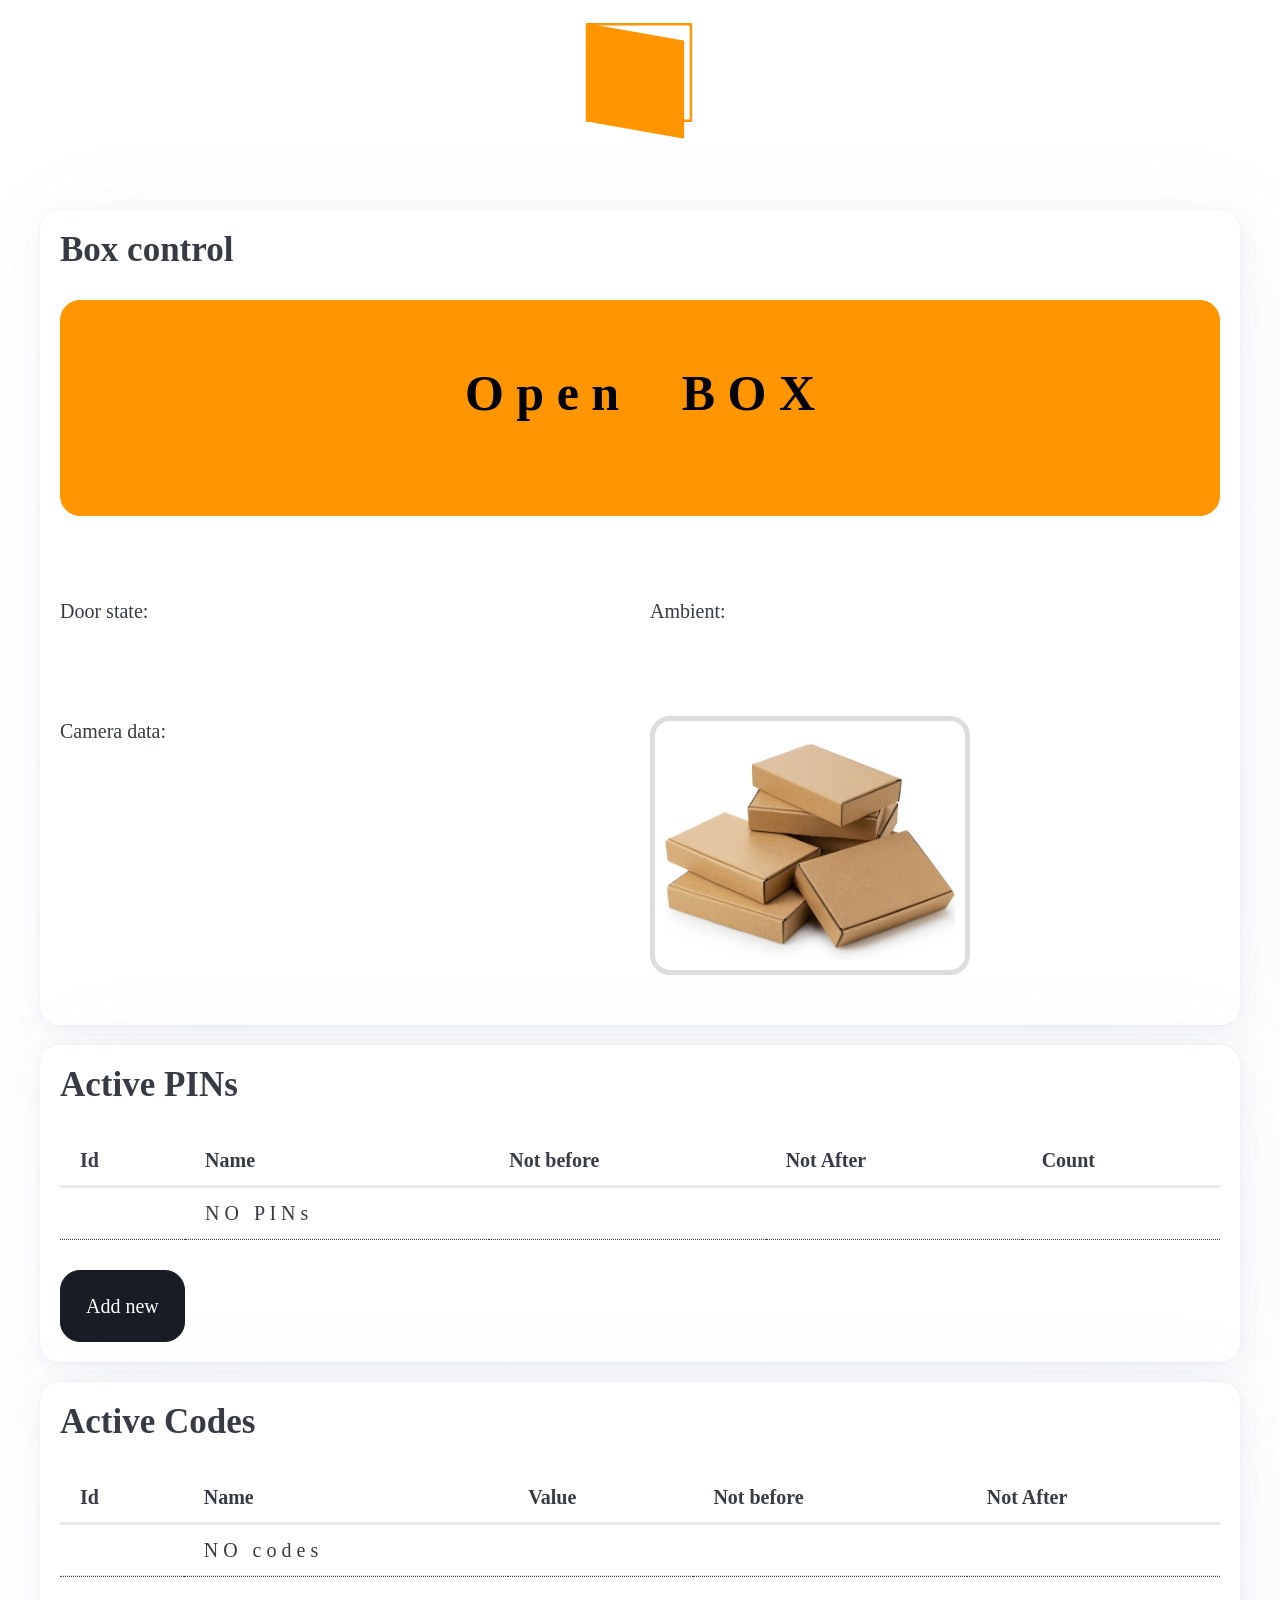
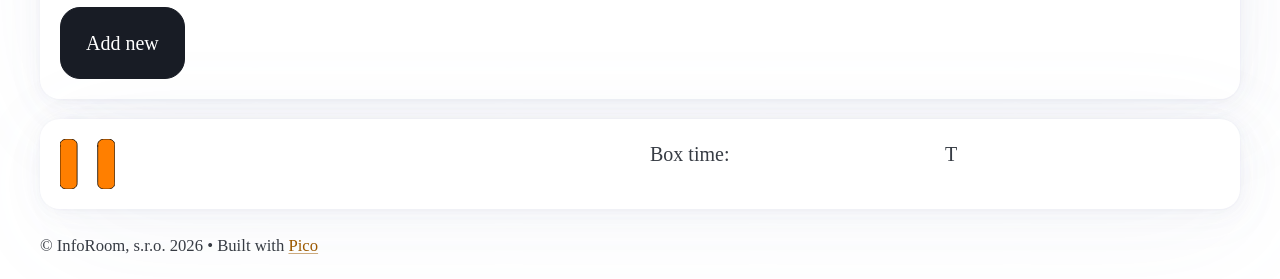
==== commit df7707d6: "credentials, time usage cleanup" ====
--- a/UI/index.html
+++ b/UI/index.html
@@ -119,6 +119,46 @@
         </article>
       </section>
     <!-- ./ PINs -->
+
+      <!-- Codes -->
+      <section id="codetables">
+        <article id="codetablearticle">
+            <h2>Active Codes</h2>
+            <div class="overflow-auto">
+            <table role="grid" id="codeTable">
+                <col />
+                <col />
+                <col id="colcode" class="colInvi" />
+                <col />
+                <col />
+                <thead id="codeTableHead">
+                <tr> <!--It is necessary to  allign name attribute of columns with id of corresponding modal input-->
+                    <th scope="col" name="codeid">Id</th>
+                    <th scope="col" name="codename">Name</th>
+                    <th scope="col" name="codevalue">Value</th>
+                    <th scope="col" name="codefrom">Not before</th>
+                    <th scope="col" name="codeto">Not After</th>
+                </tr>
+                </thead>
+                <tbody id="coderows" data-tooltip="Click row to show / edit details">
+                <tr>
+                    <td>&nbsp;</td>
+                    <td>N&nbsp;O&nbsp;&nbsp;&nbsp;c&nbsp;o&nbsp;d&nbsp;e&nbsp;s</td>
+                    <td>&nbsp;</td>
+                    <td>&nbsp;</td>
+                    <td>&nbsp;</td>
+                </tr>  
+                </tbody>
+            </table>
+            </div>
+            <button class="contrast" data-target="modal-code" onclick='toggleModal("modal-code")'>
+              Add new
+            </button>
+
+        </article>
+      </section>
+    <!-- ./ Codes -->
+
 
     <!-- TimeBar -->
       <section id="info">
@@ -223,8 +263,9 @@
           <h3>PIN details</h3>
         </header>
             <form id="pinForm" autocomplete="off">
-                <input type="hidden" name ="_command_", id="_command_" value="set_pin">
+                <input type="hidden" name="_command_" value="set_cred">
                 <input type="hidden" name="pinid" id="pinid" value="0">
+				<input type="hidden" name="credType" value="ctPin">
                 <div class="grid">
                   <div>
                     <label for="pinname">PIN name</label>
@@ -287,6 +328,7 @@
                     aria-label="Date from"
                     autocomplete="date"
                     >
+                    <small>Pr?zdn? datum znamen? neomezenou platnost.</small>
                   </div>
                   <div>
                     <label for="dateto">Not after</label>
@@ -298,12 +340,13 @@
                     aria-label="Date to"
                     autocomplete="date"
                     >
+                    <small>Pr?zdn? datum znamen? neomezenou platnost.</small>
                   </div>
                 </div>
                 <!--<button type="submit">Subscribe</button>-->
                 <div class="grid">
                 <button id="savebutton" type="button" data-target="modal-pin" onclick="submitModal(event)">Save</button>
-                <button id="deletebutton" type="button" data-target="modal-pin" onclick="submitModal(event)" class="secondary">Delete</button>
+                <button id="deletebutton" data-action="deletebutton" type="button" data-target="modal-pin" onclick="submitModal(event)" class="secondary">Delete</button>
                 <button id="cancelbutton" type="button" autofocus data-target="modal-pin" onclick="toggleModal('modal-pin')" class="secondary">Cancel</button>
                 </div>
             </form>
@@ -319,32 +362,33 @@
             data-target="modal-code"
             onclick="toggleModal('modal-code')"
           ></button>
-          <h3>PIN details</h3>
+          <h3>Code details</h3>
         </header>
             <form id="codeForm" autocomplete="off">
-                <input type="hidden" name ="_command_", id="_command_" value="set_code">
+                <input type="hidden" name="_command_" value="set_cred">
                 <input type="hidden" name="codeid" id="codeid" value="0">
-                <div class="grid">
-                  <div>
-                    <label for="pinname">Code name</label>
+				<input type="hidden" name="credType" value="ctCode">
+                <div class="grid">
+                  <div>
+                    <label for="codename">Code name</label>
                     <input
                     type="text"
-                    name="pinname"
-                    id="pinname"
-                    placeholder="PIN name"
+                    name="codename"
+                    id="codename"
+                    placeholder="Code name"
                     aria-label="name name"
                     required
                     >
                   </div>
                   <div>
-                    <label for="pinvalue">Code value</label>
-                    <input
-                    type="number"
-                    maxlength="8"
-                    id = "pinvalue";
-                    name="pinvalue"
-                    placeholder="PIN value"
-                    aria-label="PIN value"
+                    <label for="codevalue">Code value</label>
+                    <input
+                    type="text"
+                    maxlength="20"
+                    id = "codevalue";
+                    name="codevalue"
+                    placeholder="Code value"
+                    aria-label="Code value"
                     required
                     >
                   </div>
@@ -354,35 +398,36 @@
                     <label for="datefrom">Not before</label>
                     <input
                     type="date"
-                    name="date from"
-                    id="datefrom"
+                    name="codefrom"
+                    id="codefrom"
                     placeholder="Date from"
                     aria-label="Date from"
                     autocomplete="date"
                     >
-                  </div>
-                  <div>
-                    <label for="dateto">Not after</label>
+                    <small>Pr?zdn? datum znamen? neomezenou platnost.</small>
+                  </div>
+                  <div>
+                    <label for="codeto">Not after</label>
                     <input
                     type="date"
                     name="date to"
-                    id="dateto"
+                    id="codeto"
                     placeholder="Date to"
                     aria-label="Date to"
                     autocomplete="date"
                     >
+                    <small>Pr?zdn? datum znamen? neomezenou platnost.</small>
                   </div>
                 </div>
                 <!--<button type="submit">Subscribe</button>-->
                 <div class="grid">
-                <button id="savebutton" type="button" data-target="modal-code" onclick="submitModal(event)">Save</button>
-                <button id="deletebutton" type="button" data-target="modal-code" onclick="submitModal(event)" class="secondary">Delete</button>
-                <button id="cancelbutton" type="button" autofocus data-target="modal-pin" onclick="toggleModal('modal-code')" class="secondary">Cancel</button>
+                <button id="code-savebutton" data-action="savebutton" type="button" data-target="modal-code" onclick="submitModal(event)">Save</button>
+                <button id="code-deletebutton" data-action="deletebutton" type="button" data-target="modal-code" onclick="submitModal(event)" class="secondary">Delete</button>
+                <button id="code-cancelbutton" type="button" autofocus data-target="modal-code" onclick="toggleModal('modal-code')" class="secondary">Cancel</button>
                 </div>
             </form>
         </article>
     </dialog>
-
     
     <!-- Mechanize -->
     <script src="js/modal.js"></script>
@@ -392,7 +437,7 @@
     <script>
         const pinsInTable = 15;
         const connIds = ["stateOffline", "statePause", "stateOnline"];
-		const 
+		const codesInTable = 15;
         let doorState = 0;
         let lastConnectionState = 1;
         const checkboxUnlimited = document.getElementById("checkbox-unlimited");
@@ -403,120 +448,198 @@
         const unknownTimeout = 40;       //seconds from last messsage
         var boxClockDrift = 0;
         const dateFormat = "YYYY-MM-DD hh:mm";
-		const pinType = ["ctPin", "ctCode"];
-
-      function connectionCheck () {
-        let currentDelay = Date.now() - lastContact;
-        let newConnectionState = connectionState;
-        if ( newConnectionState < 2 && currentDelay > unknownTimeout * 1000 ){
-          newConnectionState = 1;
+		const credTypes = ["all", "ctPin", "ctCode"];
+        const credPages = Object.create(null);
+
+		function connectionCheck () {
+			let currentDelay = Date.now()/1000 - lastContact;
+			let newConnectionState = connectionState;
+			if ( newConnectionState < 2 && currentDelay > unknownTimeout  ){
+			  newConnectionState = 1;
+			}
+			if ( currentDelay  > deadTimeout  ){
+			  newConnectionState = 0;
+			}
+			console.log("ConCheck: " + newConnectionState + " / " + lastContact);
+			if ( newConnectionState != lastConnectionState) {
+			  lastConnectionState = newConnectionState;
+			  for (let idx = 0; idx < connIds.length; idx++){
+				console.log("-->" + connIds[idx]);
+				if (idx == newConnectionState) {
+					console.log ("==> " +  connIds[idx])
+					document.getElementById(connIds[idx]).removeAttribute('hidden');
+				} else {
+				   document.getElementById(connIds[idx]).setAttribute('hidden', true);
+				}
+			  }
+			}
+		}
+		function handleMessage(myObj){
+			var command = myObj["_command_"];
+			var keys = Object.keys(myObj["data"]);
+			if ( command == "c_visibility") {
+				for (var i = 0; i < keys.length; i++){
+				  var key = keys[i];
+				  console.log("Visibility for key: " + key);
+				  if ( myObj["data"][key] == 'no') {
+					document.getElementById(key).hidden = true;
+				  }else{
+					document.getElementById(key).hidden = false;
+				  }  
+				}
+			}
+			if ( command == "c_enordis") {
+				for (var i = 0; i < keys.length; i++){
+				  var key = keys[i];
+				  if ( myObj["data"][key] == 'disable') {
+					console.log("Disabling key: " + key);
+					document.getElementById(key).disabled = true;
+				  }else{
+					console.log("Enabling key: " + key);
+					document.getElementById(key).disabled = false;
+				  }  
+				}
+			}
+			if (command == "c_setcred") {
+                const payload = myObj.data;
+                if (payload.lastresult) document.getElementById("lastresult").textContent = payload.lastresult;
+                if (payload.success === false) return;
+                if (payload.changed) {
+                    const page = credPages[payload.credType];
+                    if (page) getCreds(page.firstCredId, page.credCount, page.type);
+                    return;
+                }
+                if (!payload.rows || !["ctPin", "ctCode"].includes(payload.credType)) return;
+				var credType = myObj["data"]["credType"];
+				var htmlContent = "";
+				var htmlBeacon = "";
+				if ( credType == "ctCode" ) {
+					var recordSet = myObj["data"]["rows"];
+					htmlContent = rowsToTableBody(recordSet, ["codeid", "codename", "codevalue", "codefrom",  "codeto"]);
+					htmlBeacon = "coderows";
+				}
+				if ( credType == "ctPin" ) {
+					var recordSet = myObj["data"]["rows"];
+					htmlContent = rowsToTableBody(myObj["data"]["rows"], ["pinid", "pinname", "pinvalue", "datefrom",  "dateto", "amount"]);
+					htmlBeacon = "pinrows";
+				}
+				console.log("Produced: " + htmlContent);
+				console.log("Changing key: " + htmlBeacon);
+				document.getElementById(htmlBeacon).innerHTML = "";
+				document.getElementById(htmlBeacon).innerHTML = htmlContent;
+			}
+			if ( command == "c_content") {
+				for (var i = 0; i < keys.length; i++){
+					var key = keys[i];
+					console.log("Changing key: " + key);
+					document.getElementById(key).innerHTML = "";
+					document.getElementById(key).innerHTML = myObj["data"][key];
+				}
+			}
+		}
+		function stateUpdater () {
+			connectionCheck();
+			boxClockDrift = 0;
+			for (let idx = 0; idx < driftPoolLength; idx++){
+			  boxClockDrift = boxClockDrift + driftPool[idx];
+			}
+			boxClockDrift = boxClockDrift / driftPoolLength;
+			const hDate = new Date( Date.now() + boxClockDrift * 1000 );
+			const year = hDate.getFullYear();
+			const month = String(hDate.getMonth() + 1).padStart(2, '0'); // 0-based → 1-based, pad with leading zero
+			const day = String(hDate.getDate()).padStart(2, '0');
+			const hours = String(hDate.getHours()).padStart(2, '0');
+			const minutes = String(hDate.getMinutes()).padStart(2, '0');
+			const seconds = String(hDate.getSeconds()).padStart(2, '0');
+			var bDate = 
+			  dateFormat.replace('YYYY', year)
+				.replace('MM', month)
+				.replace('DD', day)
+				.replace('hh', hours)
+				.replace('mm', minutes) // Note: 'MM' is reused for minutes (matches common formatting)
+				.replace('SS', seconds);
+			document.getElementById("boxtime").innerHTML= bDate;
+		}
+		function getCreds (firstCredId, credCount, type) {		
+			const data = {};  
+			data["credId"] = firstCredId;
+			data["credCount"] = credCount;
+			data["credType"] = credTypes[type];
+            credPages[data["credType"]] = {firstCredId, credCount, type};
+			postFormData(data, "get_creds");        
+		}
+		function getDoorState (doorNum) {
+			const data = {};  
+			data["doornum"] = doorNum;
+			postFormData(data, "get_door");
+		}
+		function getAmbientState (lightNum) {
+			const data = {};  
+			data["lightId"] = lightNum;
+			postFormData(data, "get_ambient");
+		}
+		function getStatusContent () {
+			const data = {};  
+			data["dummy"] = "-"
+			postFormData(data, "get_status");
+		}
+		  
+        function escapeCredText(value) {
+            return String(value).replace(/&/g, "&amp;").replace(/</g, "&lt;").replace(/>/g, "&gt;");
         }
-        if ( currentDelay  > deadTimeout * 1000 ){
-          newConnectionState = 0;
-        }
-        console.log("ConCheck: " + newConnectionState + " / " + lastContact);
-        if ( newConnectionState != lastConnectionState) {
-          lastConnectionState = newConnectionState;
-          for (let idx = 0; idx < connIds.length; idx++){
-            console.log("-->" + connIds[idx]);
-            if (idx == newConnectionState) {
-                console.log ("==> " +  connIds[idx])
-                document.getElementById(connIds[idx]).removeAttribute('hidden');
-            } else {
-               document.getElementById(connIds[idx]).setAttribute('hidden', true);
-            }
-          }
-        }
-      }
-      function stateUpdater () {
-        connectionCheck();
-		boxClockDrift = 0;
-        for (let idx = 0; idx < driftPoolLength; idx++){
-          boxClockDrift = boxClockDrift + driftPool[idx];
-        }
-		boxClockDrift = boxClockDrift / driftPoolLength;
-        const hDate = new Date( Date.now() + boxClockDrift );
-        const year = hDate.getFullYear();
-        const month = String(hDate.getMonth() + 1).padStart(2, '0'); // 0-based → 1-based, pad with leading zero
-        const day = String(hDate.getDate()).padStart(2, '0');
-        const hours = String(hDate.getHours()).padStart(2, '0');
-        const minutes = String(hDate.getMinutes()).padStart(2, '0');
-        const seconds = String(hDate.getSeconds()).padStart(2, '0');
-        var bDate = 
-          dateFormat.replace('YYYY', year)
-            .replace('MM', month)
-            .replace('DD', day)
-            .replace('hh', hours)
-            .replace('mm', minutes) // Note: 'MM' is reused for minutes (matches common formatting)
-            .replace('SS', seconds);
-        document.getElementById("boxtime").innerHTML= bDate;
-      }
-
-      function getCreds (firstCredId, credCount, type) {		
-        const data = {};  
-        data["pinId"] = firstCredId;
-        data["pinCount"] = credCount;
-		data["pinType"]= pinType[type];
-        postFormData(data, "get_pins");        
-      }
-      function getPinPager (actPinId, pinCount) {
-        const data = {};  
-        data["pinId"] = actPinId;
-        data["pinCount"] = pinCount;
-        postFormData(data, "get_pager");
-      }
-      function getDoorState (doorNum) {
-        const data = {};  
-        data["doornum"] = doorNum;
-        postFormData(data, "get_door");
-      }
-      function getAmbientState (lightNum) {
-        const data = {};  
-        data["lightId"] = lightNum;
-        postFormData(data, "get_ambient");
-      }
-      function getStatusContent () {
-        const data = {};  
-        data["dummy"] = "-"
-        postFormData(data, "get_status");
-      }
-
-      // Disables/enables Count input according to Unlimitewd checkbox
-      function toggleCount(event){
-        unlimitedState = !checkboxUnlimited.checked;
-        if (unlimitedState) {
-          document.getElementById('amount').disabled = false;
-          document.getElementById('amount').value = "1";
-        } else {
-          document.getElementById('amount').disabled = true;
-          document.getElementById('amount').value = "-1";
-        };
-      }
-      function togglePresence(event){
-		verifyPresence = checkboxPresence.checked;
-        if (verifyPresence) {
-          document.getElementById('presence').disabled = false;
-          document.getElementById('presence').value = "";
-        } else {
-          document.getElementById('presence').disabled = true;
-          document.getElementById('presence').value = "X";
-        };
-      }
-
-                 
-      function initializePage(){
-        getCreds(0, pinsInTable, 1);
-		getCreds(0, pinsInTable, 2);
-        getPinPager(0,pinsInTable);
-        getDoorState(0);
-        getAmbientState(0);
-        getStatusContent();
-        addRowHandlers();
-        window.setInterval (stateUpdater, 2000);
-      };
-
-      window.onload=initializePage();
+		function rowsToTableBody(rows, cols = Object.keys(rows)) {
+			if (cols.length === 0) return '';
+
+			const rowCount = rows[cols[0]].length;
+			let html = '';
+			for (let i = 0; i < rowCount; i++) {
+                html += '<tr>' + cols.map(col => {
+                    const value = rows[col][i] ?? '';
+                    if (Object.hasOwn(credDateBounds, col)) {
+                        const text = value === '' || value === credDateBounds[col] ? 'Neomezeno' : value;
+                        const raw = escapeCredText(value).replace(/"/g, '&quot;');
+                        return `<td data-cred-value="${raw}">${escapeCredText(text)}</td>`;
+                    }
+                    return `<td>${escapeCredText(value)}</td>`;
+                }).join('') + '</tr>\n';
+			}
+			return html;
+		}
+	  // Disables/enables Count input according to Unlimitewd checkbox
+		function toggleCount(event){
+			unlimitedState = !checkboxUnlimited.checked;
+			if (unlimitedState) {
+			  document.getElementById('amount').disabled = false;
+			  document.getElementById('amount').value = "1";
+			} else {
+			  document.getElementById('amount').disabled = true;
+			  document.getElementById('amount').value = "-1";
+			};
+		}
+		function togglePresence(event){
+			verifyPresence = checkboxPresence.checked;
+			if (verifyPresence) {
+			  document.getElementById('presence').disabled = false;
+			  document.getElementById('presence').value = "";
+			} else {
+			  document.getElementById('presence').disabled = true;
+			  document.getElementById('presence').value = "X";
+			};
+		}
+					 
+		function initializePage(){
+			getCreds(0, pinsInTable, 1);
+			getCreds(0, codesInTable, 2);
+			getDoorState(0);
+			getAmbientState(0);
+			getStatusContent();
+			addRowHandlers("pin");
+			addRowHandlers("code");
+			window.setInterval (stateUpdater, 2000);
+		};
+
+		window.onload=initializePage();
       
     </script>
   </body>
-</html>+</html>
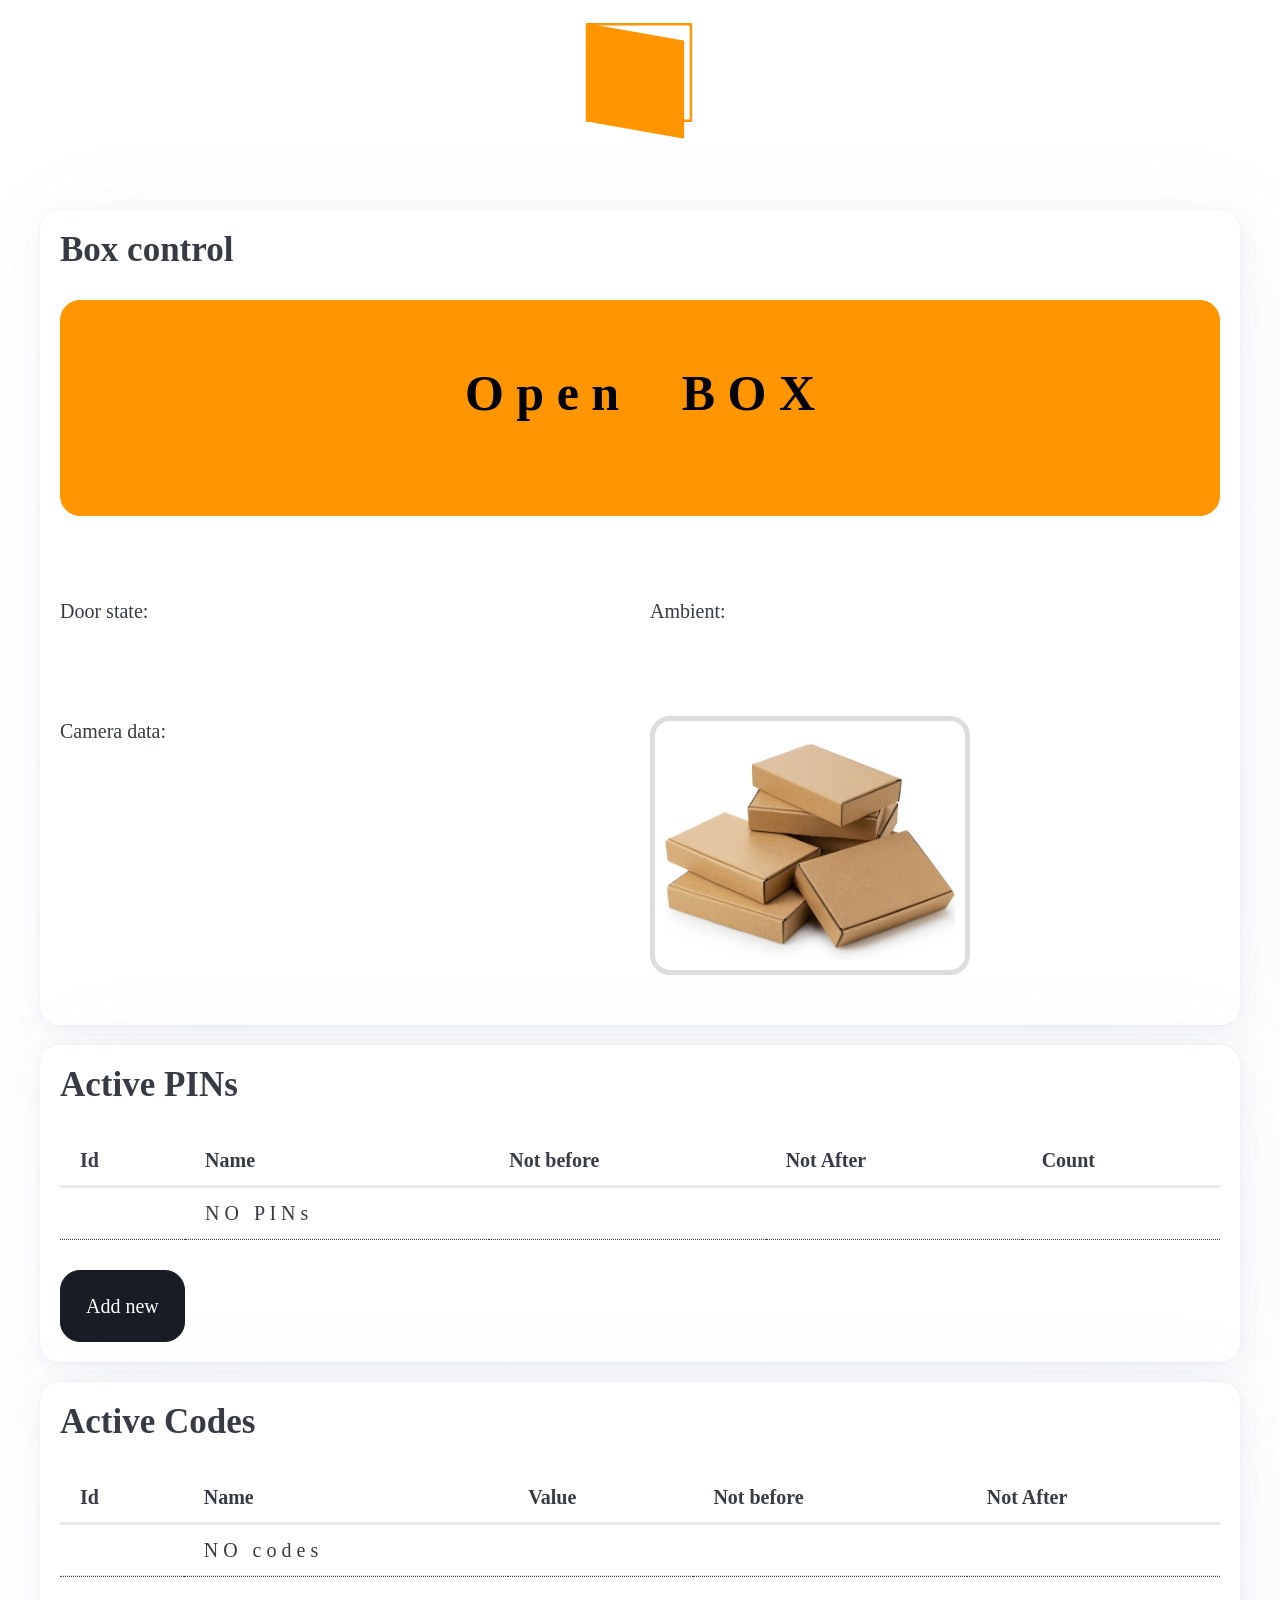
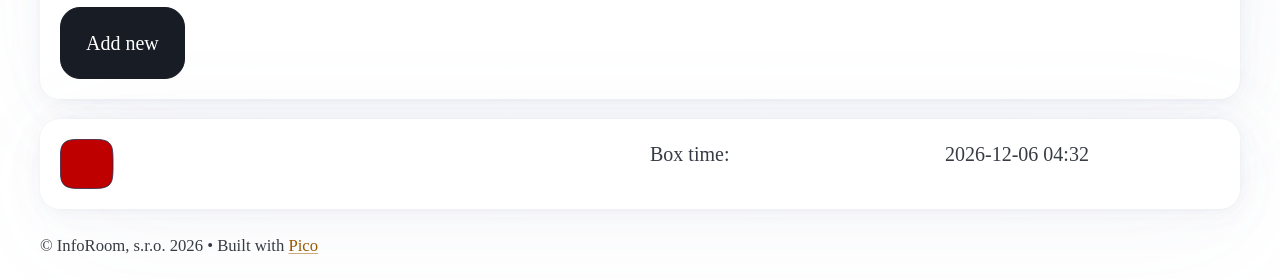
==== commit 43ffc629: "First pre-release version" ====
--- a/UI/index.html
+++ b/UI/index.html
@@ -31,7 +31,8 @@
         #pinTable tr td:nth-child(3),
         #pinTable tr th:nth-child(3) {
         display: none;
-}
+		}
+		
         
  
     </style>
@@ -60,7 +61,7 @@
             <h2>Box control</h2>
 			<fieldset id="door_controls"> <! door controls inside only>
             <div class="grid">
-			    <button class="primary" data-target="modal-confirm" onclick="toggleModal('modal-confirm')">
+			    <button class="primary" data-operation="opendoor" data-target="modal-confirm" onclick="toggleModal('modal-confirm')">
                 <P style="font-size:3px">&nbsp;</P><P style="font-size:50px"><strong>O&nbsp;p&nbsp;e&nbsp;n&nbsp; &nbsp; &nbsp;B&nbsp;O&nbsp;X</strong></P><P style="font-size:3px">&nbsp;</P>
             </button>
 			</div>
@@ -243,7 +244,7 @@
             onclick="toggleModal('modal-confirm')"            
           >
             Cancel</button
-          ><button autofocus data-target="modal-confirm" id="buttonconfirm" onclick="submitModal(event)">
+          ><button autofocus data-operation="opendoor" data-target="modal-confirm" id="buttonconfirm" onclick="submitModal(event)">
             Confirm
           </button>
         </form>
@@ -328,7 +329,7 @@
                     aria-label="Date from"
                     autocomplete="date"
                     >
-                    <small>Pr?zdn? datum znamen? neomezenou platnost.</small>
+                    <small>Pr�zdn� datum znamen� neomezenou platnost.</small>
                   </div>
                   <div>
                     <label for="dateto">Not after</label>
@@ -340,7 +341,7 @@
                     aria-label="Date to"
                     autocomplete="date"
                     >
-                    <small>Pr?zdn? datum znamen? neomezenou platnost.</small>
+                    <small>Pr�zdn� datum znamen� neomezenou platnost.</small>
                   </div>
                 </div>
                 <!--<button type="submit">Subscribe</button>-->
@@ -382,7 +383,7 @@
                   </div>
                   <div>
                     <label for="codevalue">Code value</label>
-                    <input
+                    <input 
                     type="text"
                     maxlength="20"
                     id = "codevalue";
@@ -404,7 +405,7 @@
                     aria-label="Date from"
                     autocomplete="date"
                     >
-                    <small>Pr?zdn? datum znamen? neomezenou platnost.</small>
+                    <small>Pr�zdn� datum znamen� neomezenou platnost.</small>
                   </div>
                   <div>
                     <label for="codeto">Not after</label>
@@ -416,7 +417,7 @@
                     aria-label="Date to"
                     autocomplete="date"
                     >
-                    <small>Pr?zdn? datum znamen? neomezenou platnost.</small>
+                    <small>Pr�zdn� datum znamen� neomezenou platnost.</small>
                   </div>
                 </div>
                 <!--<button type="submit">Subscribe</button>-->
@@ -447,6 +448,8 @@
         const deadTimeout = 80;       //seconds from last messsage
         const unknownTimeout = 40;       //seconds from last messsage
         var boxClockDrift = 0;
+		var dooropenpermitted = 0;
+		var setcredpermitted = 0;
         const dateFormat = "YYYY-MM-DD hh:mm";
 		const credTypes = ["all", "ctPin", "ctCode"];
         const credPages = Object.create(null);
@@ -460,7 +463,7 @@
 			if ( currentDelay  > deadTimeout  ){
 			  newConnectionState = 0;
 			}
-			console.log("ConCheck: " + newConnectionState + " / " + lastContact);
+			//console.log("ConCheck: " + newConnectionState + " / " + lastContact);
 			if ( newConnectionState != lastConnectionState) {
 			  lastConnectionState = newConnectionState;
 			  for (let idx = 0; idx < connIds.length; idx++){
@@ -488,21 +491,61 @@
 				  }  
 				}
 			}
-			if ( command == "c_enordis") {
-				for (var i = 0; i < keys.length; i++){
-				  var key = keys[i];
-				  if ( myObj["data"][key] == 'disable') {
-					console.log("Disabling key: " + key);
-					document.getElementById(key).disabled = true;
-				  }else{
-					console.log("Enabling key: " + key);
-					document.getElementById(key).disabled = false;
-				  }  
-				}
-			}
+			if ( command == "c_ambientstate") {
+				console.log("Ambient state: " + myObj["data"]["state"]);
+				if ( myObj["data"]["state"] == 'on') {
+					document.getElementById('ambient_state_off').hidden = true;
+					document.getElementById('ambient_state_on').hidden = false;
+				}else{
+					document.getElementById('ambient_state_on').hidden = true;
+					document.getElementById('ambient_state_off').hidden = false;
+				}  
+			}
+			if ( command == "c_doorstate") {
+				console.log("Door state: " + myObj["data"]["door_num"] + " / " + myObj["data"]["state"]);
+				if ( myObj["data"]["state"] == 'open') {
+					document.getElementById('door_state_closed').hidden = true;
+					document.getElementById('door_state_open').hidden = false;
+				}else{
+					document.getElementById('door_state_open').hidden = true;
+					document.getElementById('door_state_closed').hidden = false;
+				}  
+			}
+
+            if (command === "c_enordis") {
+                const permission = myObj.data.opendoor;
+                if (permission === "disable" ) {
+                    document.querySelectorAll('[data-operation="opendoor"]').forEach(button => {
+                        button.disabled = true;
+                    });
+                }else {
+                    document.querySelectorAll('[data-operation="opendoor"]').forEach(button => {
+                        button.disabled = false;
+                    });
+                }
+                return;
+            }
+            if (command === "c_diagnostics" || command === "c_diagnostic_snapshots") {
+                const targets = command === "c_diagnostics"
+                    ? {html: "diagnostics", text: "diagnostics_text", json: "diagnostics_json"}
+                    : {html: "diagnostic_snapshots", text: "diagnostic_snapshots_text",
+                       json: "diagnostic_snapshots_json", count: "diagnostic_snapshot_count"};
+                for (const [field, id] of Object.entries(targets)) {
+                    const element = document.getElementById(id);
+                    if (!element || !Object.prototype.hasOwnProperty.call(myObj.data, field)) continue;
+                    if (field === "html") element.innerHTML = myObj.data[field];
+                    else element.textContent = myObj.data[field];
+                }
+                return;
+            }
+            if (command == "c_lastresult") {
+                if (typeof myObj.data.lastresult === "string") {
+                    document.getElementById("lastresult").innerHTML = myObj.data.lastresult;
+                }
+                return;
+            }
 			if (command == "c_setcred") {
                 const payload = myObj.data;
-                if (payload.lastresult) document.getElementById("lastresult").textContent = payload.lastresult;
                 if (payload.success === false) return;
                 if (payload.changed) {
                     const page = credPages[payload.credType];
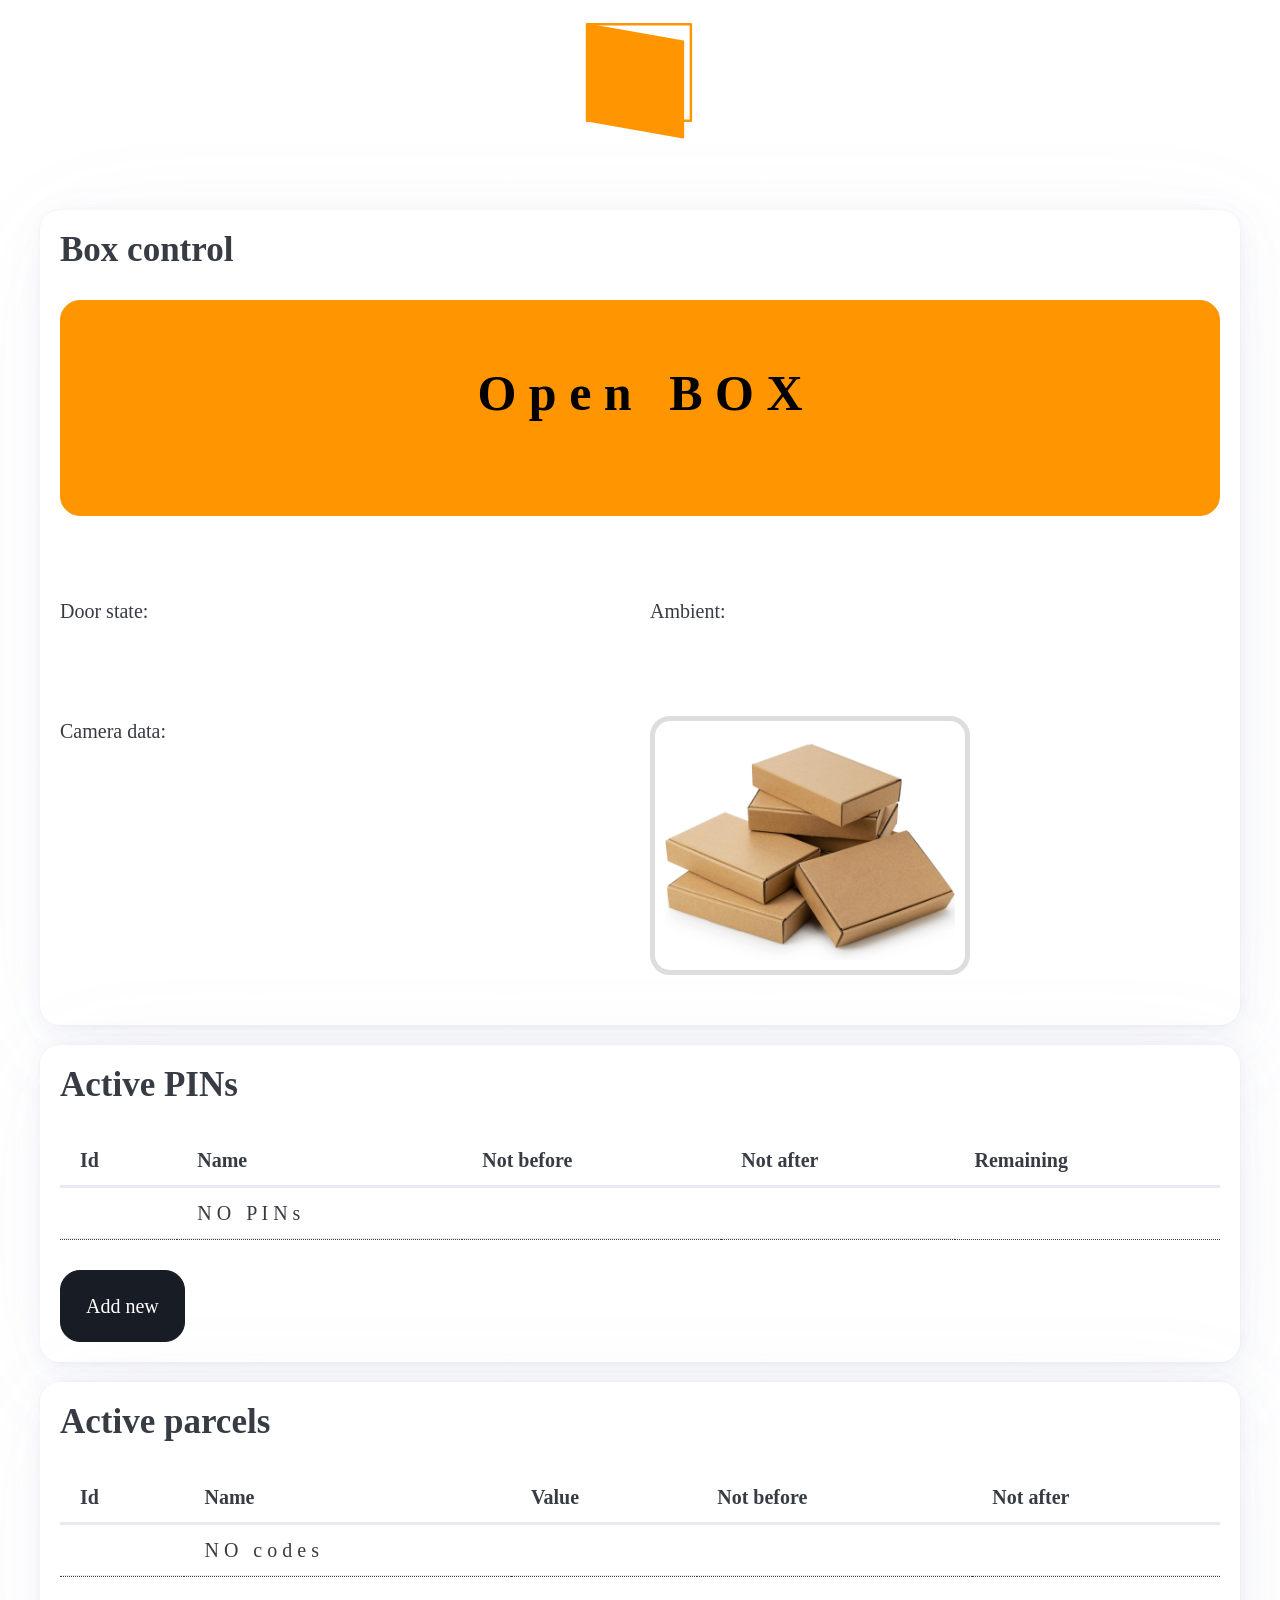
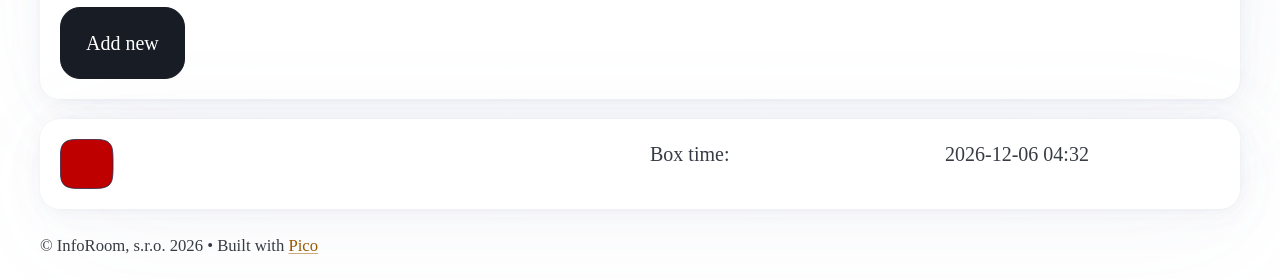
==== commit d5a5fe9d: "gls patch, scanner process, provisioning" ====
--- a/UI/index.html
+++ b/UI/index.html
@@ -58,24 +58,24 @@
       <!-- Controls -->
       <section id="Controls">
         <article id="ControlBox">
-            <h2>Box control</h2>
+            <h2 data-i18n="L_box_control"></h2>
 			<fieldset id="door_controls"> <! door controls inside only>
             <div class="grid">
 			    <button class="primary" data-operation="opendoor" data-target="modal-confirm" onclick="toggleModal('modal-confirm')">
-                <P style="font-size:3px">&nbsp;</P><P style="font-size:50px"><strong>O&nbsp;p&nbsp;e&nbsp;n&nbsp; &nbsp; &nbsp;B&nbsp;O&nbsp;X</strong></P><P style="font-size:3px">&nbsp;</P>
+                <P style="font-size:3px">&nbsp;</P><P style="font-size:50px"><strong data-i18n="L_open_box"></strong></P><P style="font-size:3px">&nbsp;</P>
             </button>
 			</div>
 			</fieldset>
             <P>&nbsp;</P>
             <div class="grid">
                 <div class="grid">
-                <P>Door state:</P><P><img id="door_state_closed" src="door_closed.png" hidden alt="Closed"><img id="door_state_open" src="door_open.png" alt="Closed" hidden></P>
-                <P>Ambient: </P><P><img id="ambient_state_off" src="light_off.png" hidden alt="Off"><img id="ambient_state_on" src="light_on.png"  hidden alt="Off"></P> 
+                <P data-i18n="L_door_state"></P><P><img id="door_state_closed" src="door_closed.png" hidden alt="Closed"><img id="door_state_open" src="door_open.png" alt="Closed" hidden></P>
+                <P data-i18n="L_ambient"></P><P><img id="ambient_state_off" src="light_off.png" hidden alt="Off"><img id="ambient_state_on" src="light_on.png"  hidden alt="Off"></P> 
                 </div>
             </div>
             <P>&nbsp;</P>
             <div class="grid">
-                <P>Camera data: </P><P><img class="camerawindow" src="camera_mockup.png" width="320"> </P>
+                <P data-i18n="L_camera_data"></P><P><img class="camerawindow" src="camera_mockup.png" width="320"> </P>
             </div>
         </article>
       </section>
@@ -84,7 +84,7 @@
       <!-- PINs -->
       <section id="tables">
         <article id="pintablearticle">
-            <h2>Active PINs</h2>
+            <h2 data-i18n="L_active_pins"></h2>
             <div class="overflow-auto">
             <table role="grid" id="pinTable">
                 <col />
@@ -94,15 +94,15 @@
                 <col />
                 <thead id="pinTableHead">
                 <tr> <!--It is necessary to  allign name attribute of columns with id of corresponding modal input-->
-                    <th scope="col" name="pinid">Id</th>
-                    <th scope="col" name="pinname">Name</th>
-                    <th scope="col" name="pinvalue">Value</th>
-                    <th scope="col" name="datefrom">Not before</th>
-                    <th scope="col" name="dateto">Not After</th>
-                    <th scope="col" name="amount">Count</th>
+                    <th scope="col" name="pinid" data-i18n="L_Id"></th>
+                    <th scope="col" name="pinname" data-i18n="L_Name"></th>
+                    <th scope="col" name="pinvalue" data-i18n="L_Value"></th>
+                    <th scope="col" name="datefrom" data-i18n="L_Not_before"></th>
+                    <th scope="col" name="dateto" data-i18n="L_Not_after"></th>
+                    <th scope="col" name="amount" data-i18n="L_Count">Count</th>
                 </tr>
                 </thead>
-                <tbody id="pinrows" data-tooltip="Click row to show / edit details">
+                <tbody id="pinrows" data-tooltip=tr(L_Click_row)>
                 <tr>
                     <td>&nbsp;</td>
                     <td>N&nbsp;O&nbsp;&nbsp;&nbsp;P&nbsp;I&nbsp;N&nbsp;s</td>
@@ -113,9 +113,7 @@
                 </tbody>
             </table>
             </div>
-            <button class="contrast" data-target="modal-pin" onclick='toggleModal("modal-pin")'>
-              Add new
-            </button>
+            <button class="contrast" data-target="modal-pin" onclick='toggleModal("modal-pin")' data-i18n="L_Add_new"></button>
 
         </article>
       </section>
@@ -124,7 +122,7 @@
       <!-- Codes -->
       <section id="codetables">
         <article id="codetablearticle">
-            <h2>Active Codes</h2>
+            <h2 data-i18n="L_Active_codes"></h2>
             <div class="overflow-auto">
             <table role="grid" id="codeTable">
                 <col />
@@ -134,14 +132,14 @@
                 <col />
                 <thead id="codeTableHead">
                 <tr> <!--It is necessary to  allign name attribute of columns with id of corresponding modal input-->
-                    <th scope="col" name="codeid">Id</th>
-                    <th scope="col" name="codename">Name</th>
-                    <th scope="col" name="codevalue">Value</th>
-                    <th scope="col" name="codefrom">Not before</th>
-                    <th scope="col" name="codeto">Not After</th>
+                    <th scope="col" name="codeid" data-i18n="L_Id"></th>
+                    <th scope="col" name="codename" data-i18n="L_Name"></th>
+                    <th scope="col" name="codevalue"data-i18n="L_Value"></th>
+                    <th scope="col" name="codefrom" data-i18n="L_Not_before"></th>
+                    <th scope="col" name="codeto" data-i18n="L_Not_after"></th>
                 </tr>
                 </thead>
-                <tbody id="coderows" data-tooltip="Click row to show / edit details">
+                <tbody id="coderows"  data-tooltip="" data-i18n-tooltip="L_Click_row">
                 <tr>
                     <td>&nbsp;</td>
                     <td>N&nbsp;O&nbsp;&nbsp;&nbsp;c&nbsp;o&nbsp;d&nbsp;e&nbsp;s</td>
@@ -152,9 +150,7 @@
                 </tbody>
             </table>
             </div>
-            <button class="contrast" data-target="modal-code" onclick='toggleModal("modal-code")'>
-              Add new
-            </button>
+            <button class="contrast" data-target="modal-code" onclick='toggleModal("modal-code")' data-i18n="L_Add_new"></button>
 
         </article>
       </section>
@@ -180,8 +176,7 @@
                     <path fill="#ff7f00" stroke-linejoin="round" stroke-linecap="round" stroke-width="2" stroke="#000000" d="m0,18.10953l0,94.16954c0,3.3662 0,5.04894 0.34228,6.44844c1.40553,5.74724 6.92532,10.24202 13.99163,11.3851c1.72064,0.27816 3.78988,0.27816 7.92837,0.27816c4.13839,0 6.21556,0 7.93621,-0.27816c7.06631,-1.14307 12.58913,-5.63786 13.99466,-11.3851c0.33925,-1.38719 0.33925,-3.05327 0.33925,-6.36007l0,-94.34651c0,-3.30694 0,-4.97577 -0.33925,-6.36289c-1.40553,-5.74717 -6.93236,-10.23652 -13.99858,-11.37966c-1.72073,-0.27838 -3.78997,-0.27838 -7.92837,-0.27838c-4.13839,0 -6.21164,0 -7.93229,0.27838c-7.06631,1.14315 -12.5861,5.6325 -13.99163,11.37966c-0.34228,1.39943 -0.34228,3.08557 -0.34228,6.45148z"/>
               </svg>
             </div>
-            <div id="lastresult"></div>
-                    Box time: <div id="boxtime" > T </div>
+            <div id="lastresult"></div><div data-i18n="L_Box_time"></div><div id="boxtime" > T </div>
           </div>
         </article>
       </section>
@@ -207,31 +202,30 @@
             data-target="modal-confirm"
             onclick="toggleModal('modal-confirm')"
           ></button>
-          <h3>Really open?</h3>
+          <h3 data-i18n="L_Open_confirm"></h3>
         </header>
          <form id="confirmForm">
             <div class="grid">
             <input type="hidden" name="_command_" id="_command_" value="opendoor" > <br>
             <input type="hidden" name="doornum" id="doornum" value="0">
             </div>
-        <p>
-          Be sure there is somebody next to the BOX. You can NOT close it otherwise.
-        </p>
+        <p data-i18n="L_Be_sure"></p>
 		 <div class="grid">
                   <div>
-                    <label for="presence">Presence Code</label>
+                    <label for="presence" data-i18n="L_Presence_code"></label>
                     <input
                     type="text"
                     name="presence"
                     id="presence"
-                    placeholder="Presence code"
+                    placeholder=""
+					data-i18n-placeholder="L_Presence_act"
                     aria-label="presence presence"
 					value="X"
 					disabled="true"
                     >
                   </div>
                   <div align="center">
-                    <label for="checkbox-presence">Verify Code</label>
+                    <label for="checkbox-presence" data-i18n="L_Verify_code"></label>
                     <input type="checkbox" id="checkbox-presence" name="checkbox-presence" onclick= togglePresence(event) >
                   </div>
 
@@ -242,11 +236,8 @@
             class="secondary"
             data-target="modal-confirm"
             onclick="toggleModal('modal-confirm')"            
-          >
-            Cancel</button
-          ><button autofocus data-operation="opendoor" data-target="modal-confirm" id="buttonconfirm" onclick="submitModal(event)">
-            Confirm
-          </button>
+           data-i18n="L_Btn_cancel"></button
+          ><button autofocus data-operation="opendoor" data-target="modal-confirm" id="buttonconfirm" onclick="submitModal(event)" data-i18n="L_Btn_confirm"></button>
         </form>
         </footer>
       </article>
@@ -261,7 +252,7 @@
             data-target="modal-pin"
             onclick="toggleModal('modal-pin')"
           ></button>
-          <h3>PIN details</h3>
+          <h3 data-i18n="L_Pin_details"></h3>
         </header>
             <form id="pinForm" autocomplete="off">
                 <input type="hidden" name="_command_" value="set_cred">
@@ -269,24 +260,27 @@
 				<input type="hidden" name="credType" value="ctPin">
                 <div class="grid">
                   <div>
-                    <label for="pinname">PIN name</label>
+                    <label for="pinname" data-i18n="L_Name"></label>
                     <input
                     type="text"
                     name="pinname"
+					maxlength="10"
                     id="pinname"
-                    placeholder="PIN name"
+                    placeholder=""
+					data-i18n-placeholder="L_Pin_name"
                     aria-label="name name"
                     required
                     >
                   </div>
                   <div>
-                    <label for="pinvalue">PIN value</label>
+                    <label for="pinvalue" data-i18n="L_Value"></label>
                     <input
                     type="number"
                     maxlength="8"
                     id = "pinvalue";
                     name="pinvalue"
-                    placeholder="PIN value"
+                    placeholder=""
+					data-i18n-placeholder="L_Pin_value"
                     aria-label="PIN value"
                     required
                     >
@@ -294,7 +288,7 @@
                 </div>
                 <div class="grid">
                   <div>
-                    <label for="amount">Use #</label>
+                    <label for="amount" data-i18n="L_Use_num"></label>
                     <input
                     type="number"
                     name="amount"
@@ -310,17 +304,17 @@
                     >
                   </div>
                   <div align="center">
-                    <label for="checkbox-unlimited">Unlimited</label>
+                    <label for="checkbox-unlimited" data-i18n="L_Lab_unlimited"></label>
                     <input type="checkbox" id="checkbox-unlimited" name="checkbox-unlimited" onclick= toggleCount(event) checked>
                   </div>
                   <div>
                     <label for="btnpropose">&nbsp;</label>
-                    <button  class="contrast" type="button" id="btnpropose" onclick="getPin(event)">Propose</button>
-                  </div>
-                </div>
-                <div class="grid">
-                  <div>
-                    <label for="datefrom">Not before</label>
+                    <button  class="contrast" type="button" id="btnpropose" onclick="getPin(event)" data-i18n="L_Btn_propose"></button>
+                  </div>
+                </div>
+                <div class="grid">
+                  <div>
+                    <label for="datefrom" data-i18n="L_Not_before"></label>
                     <input
                     type="date"
                     name="date from"
@@ -329,10 +323,10 @@
                     aria-label="Date from"
                     autocomplete="date"
                     >
-                    <small>Pr�zdn� datum znamen� neomezenou platnost.</small>
-                  </div>
-                  <div>
-                    <label for="dateto">Not after</label>
+                    <small data-i18n="L_Empty_meaning"></small>
+                  </div>
+                  <div>
+                    <label for="dateto" data-i18n="L_Not_after"></label>
                     <input
                     type="date"
                     name="date to"
@@ -341,14 +335,14 @@
                     aria-label="Date to"
                     autocomplete="date"
                     >
-                    <small>Pr�zdn� datum znamen� neomezenou platnost.</small>
+                    <small data-i18n="L_Empty_meaning"></small>
                   </div>
                 </div>
                 <!--<button type="submit">Subscribe</button>-->
                 <div class="grid">
-                <button id="savebutton" type="button" data-target="modal-pin" onclick="submitModal(event)">Save</button>
-                <button id="deletebutton" data-action="deletebutton" type="button" data-target="modal-pin" onclick="submitModal(event)" class="secondary">Delete</button>
-                <button id="cancelbutton" type="button" autofocus data-target="modal-pin" onclick="toggleModal('modal-pin')" class="secondary">Cancel</button>
+                <button id="savebutton" type="button" data-target="modal-pin" onclick="submitModal(event)" data-i18n="L_Btn_save"></button>
+                <button id="deletebutton" data-action="deletebutton" type="button" data-target="modal-pin" onclick="submitModal(event)" class="secondary" data-i18n="L_Btn_delete"></button>
+                <button id="cancelbutton" type="button" autofocus data-target="modal-pin" onclick="toggleModal('modal-pin')" class="secondary" data-i18n="L_Btn_cancel"></button>
                 </div>
             </form>
         </article>
@@ -363,7 +357,7 @@
             data-target="modal-code"
             onclick="toggleModal('modal-code')"
           ></button>
-          <h3>Code details</h3>
+          <h3 data-i18n="L_Code_details"></h3>
         </header>
             <form id="codeForm" autocomplete="off">
                 <input type="hidden" name="_command_" value="set_cred">
@@ -371,24 +365,26 @@
 				<input type="hidden" name="credType" value="ctCode">
                 <div class="grid">
                   <div>
-                    <label for="codename">Code name</label>
+                    <label for="codename" data-i18n="L_Name"></label>
                     <input
                     type="text"
                     name="codename"
                     id="codename"
-                    placeholder="Code name"
+                    placeholder=""
+					data-i18n-placeholder="L_Code_name"
                     aria-label="name name"
                     required
                     >
                   </div>
                   <div>
-                    <label for="codevalue">Code value</label>
+                    <label for="codevalue" data-i18n="L_Code_value"></label>
                     <input 
                     type="text"
                     maxlength="20"
                     id = "codevalue";
                     name="codevalue"
-                    placeholder="Code value"
+					placeholder=""
+					data-i18n-placeholder="L_Code_value"
                     aria-label="Code value"
                     required
                     >
@@ -396,7 +392,7 @@
                 </div>
                 <div class="grid">
                   <div>
-                    <label for="datefrom">Not before</label>
+                    <label for="datefrom" data-i18n="L_Not_before"></label>
                     <input
                     type="date"
                     name="codefrom"
@@ -405,10 +401,10 @@
                     aria-label="Date from"
                     autocomplete="date"
                     >
-                    <small>Pr�zdn� datum znamen� neomezenou platnost.</small>
-                  </div>
-                  <div>
-                    <label for="codeto">Not after</label>
+                    <small data-i18n="L_Empty_meaning"></small>
+                  </div>
+                  <div>
+                    <label for="codeto" data-i18n="L_Not_after"></label>
                     <input
                     type="date"
                     name="date to"
@@ -417,14 +413,14 @@
                     aria-label="Date to"
                     autocomplete="date"
                     >
-                    <small>Pr�zdn� datum znamen� neomezenou platnost.</small>
+                    <small data-i18n="L_Empty_meaning"></small>
                   </div>
                 </div>
                 <!--<button type="submit">Subscribe</button>-->
                 <div class="grid">
-                <button id="code-savebutton" data-action="savebutton" type="button" data-target="modal-code" onclick="submitModal(event)">Save</button>
-                <button id="code-deletebutton" data-action="deletebutton" type="button" data-target="modal-code" onclick="submitModal(event)" class="secondary">Delete</button>
-                <button id="code-cancelbutton" type="button" autofocus data-target="modal-code" onclick="toggleModal('modal-code')" class="secondary">Cancel</button>
+                <button id="code-savebutton" data-action="savebutton" type="button" data-target="modal-code" onclick="submitModal(event)" data-i18n="L_Btn_save"></button>
+                <button id="code-deletebutton" data-action="deletebutton" type="button" data-target="modal-code" onclick="submitModal(event)" class="secondary" data-i18n="L_Btn_delete"></button>
+                <button id="code-cancelbutton" type="button" autofocus data-target="modal-code" onclick="toggleModal('modal-code')" class="secondary" data-i18n="L_Btn_cancel"></button>
                 </div>
             </form>
         </article>
@@ -435,6 +431,14 @@
     <script src="js/pingenerator.js"></script>
     <script src="js/clicktable.js"></script>
     <script src="js/websoc.js"></script>
+	<script src="js/translations.js"></script>
+    <script>
+        function formatResult(code, params = {}) {
+            const values = params && typeof params === "object" ? params : {};
+            return tr(code).replace(/<([a-z_]+)>/g, (placeholder, name) =>
+                Object.prototype.hasOwnProperty.call(values, name) ? String(values[name]) : placeholder);
+        }
+    </script>
     <script>
         const pinsInTable = 15;
         const connIds = ["stateOffline", "statePause", "stateOnline"];
@@ -480,17 +484,6 @@
 		function handleMessage(myObj){
 			var command = myObj["_command_"];
 			var keys = Object.keys(myObj["data"]);
-			if ( command == "c_visibility") {
-				for (var i = 0; i < keys.length; i++){
-				  var key = keys[i];
-				  console.log("Visibility for key: " + key);
-				  if ( myObj["data"][key] == 'no') {
-					document.getElementById(key).hidden = true;
-				  }else{
-					document.getElementById(key).hidden = false;
-				  }  
-				}
-			}
 			if ( command == "c_ambientstate") {
 				console.log("Ambient state: " + myObj["data"]["state"]);
 				if ( myObj["data"]["state"] == 'on') {
@@ -540,7 +533,9 @@
             }
             if (command == "c_lastresult") {
                 if (typeof myObj.data.lastresult === "string") {
-                    document.getElementById("lastresult").innerHTML = myObj.data.lastresult;
+                    document.getElementById("lastresult").textContent = myObj.data.lastresult === ""
+                        ? ""
+                        : formatResult(myObj.data.lastresult, myObj.data.params);
                 }
                 return;
             }
@@ -571,14 +566,6 @@
 				document.getElementById(htmlBeacon).innerHTML = "";
 				document.getElementById(htmlBeacon).innerHTML = htmlContent;
 			}
-			if ( command == "c_content") {
-				for (var i = 0; i < keys.length; i++){
-					var key = keys[i];
-					console.log("Changing key: " + key);
-					document.getElementById(key).innerHTML = "";
-					document.getElementById(key).innerHTML = myObj["data"][key];
-				}
-			}
 		}
 		function stateUpdater () {
 			connectionCheck();
@@ -621,7 +608,7 @@
 			data["lightId"] = lightNum;
 			postFormData(data, "get_ambient");
 		}
-		function getStatusContent () {
+		function getStatus () {
 			const data = {};  
 			data["dummy"] = "-"
 			postFormData(data, "get_status");
@@ -639,7 +626,7 @@
                 html += '<tr>' + cols.map(col => {
                     const value = rows[col][i] ?? '';
                     if (Object.hasOwn(credDateBounds, col)) {
-                        const text = value === '' || value === credDateBounds[col] ? 'Neomezeno' : value;
+                        const text = value === '' || value === credDateBounds[col] ? tr("L_Unlimited") : value;
                         const raw = escapeCredText(value).replace(/"/g, '&quot;');
                         return `<td data-cred-value="${raw}">${escapeCredText(text)}</td>`;
                     }
@@ -675,9 +662,11 @@
 			getCreds(0, codesInTable, 2);
 			getDoorState(0);
 			getAmbientState(0);
-			getStatusContent();
+			getStatus();
 			addRowHandlers("pin");
 			addRowHandlers("code");
+			selectedLanguage = getLanguage();
+			translatePage();
 			window.setInterval (stateUpdater, 2000);
 		};
 
